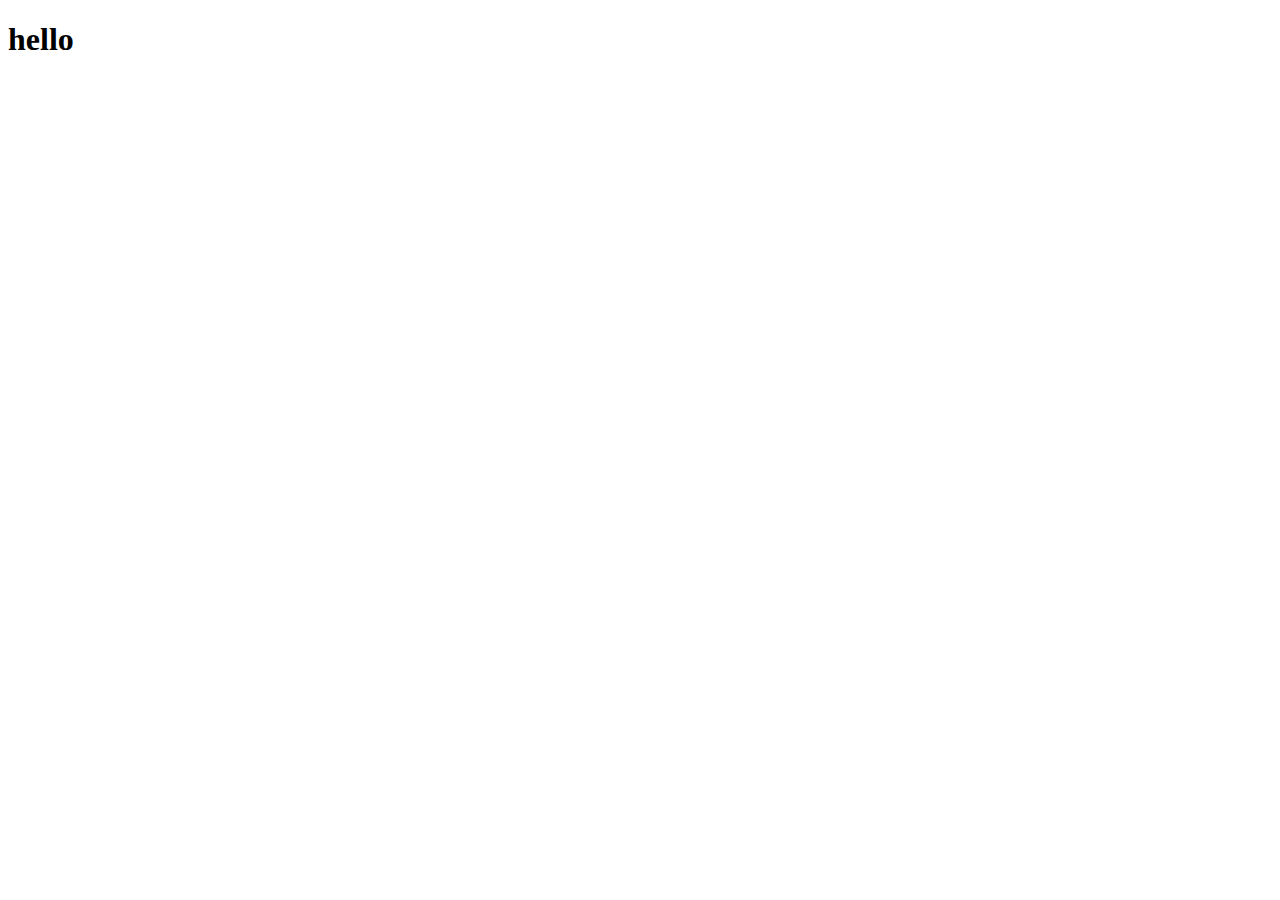
==== perfume-project/index.html @ 9ef24881 "rename project SCSS to perfume project" ====
<!DOCTYPE html>
<html lang="en">

<head>
    <meta charset="UTF-8">
    <meta http-equiv="X-UA-Compatible" content="IE=edge">
    <meta name="viewport" content="width=device-width, initial-scale=1.0">
    <title>香水電商</title>
    <link rel="stylesheet" href="scss/all.css">
</head>

<body>
    <div class="header">
        <h1>hello</h1>
    </div>
</body>

</html>
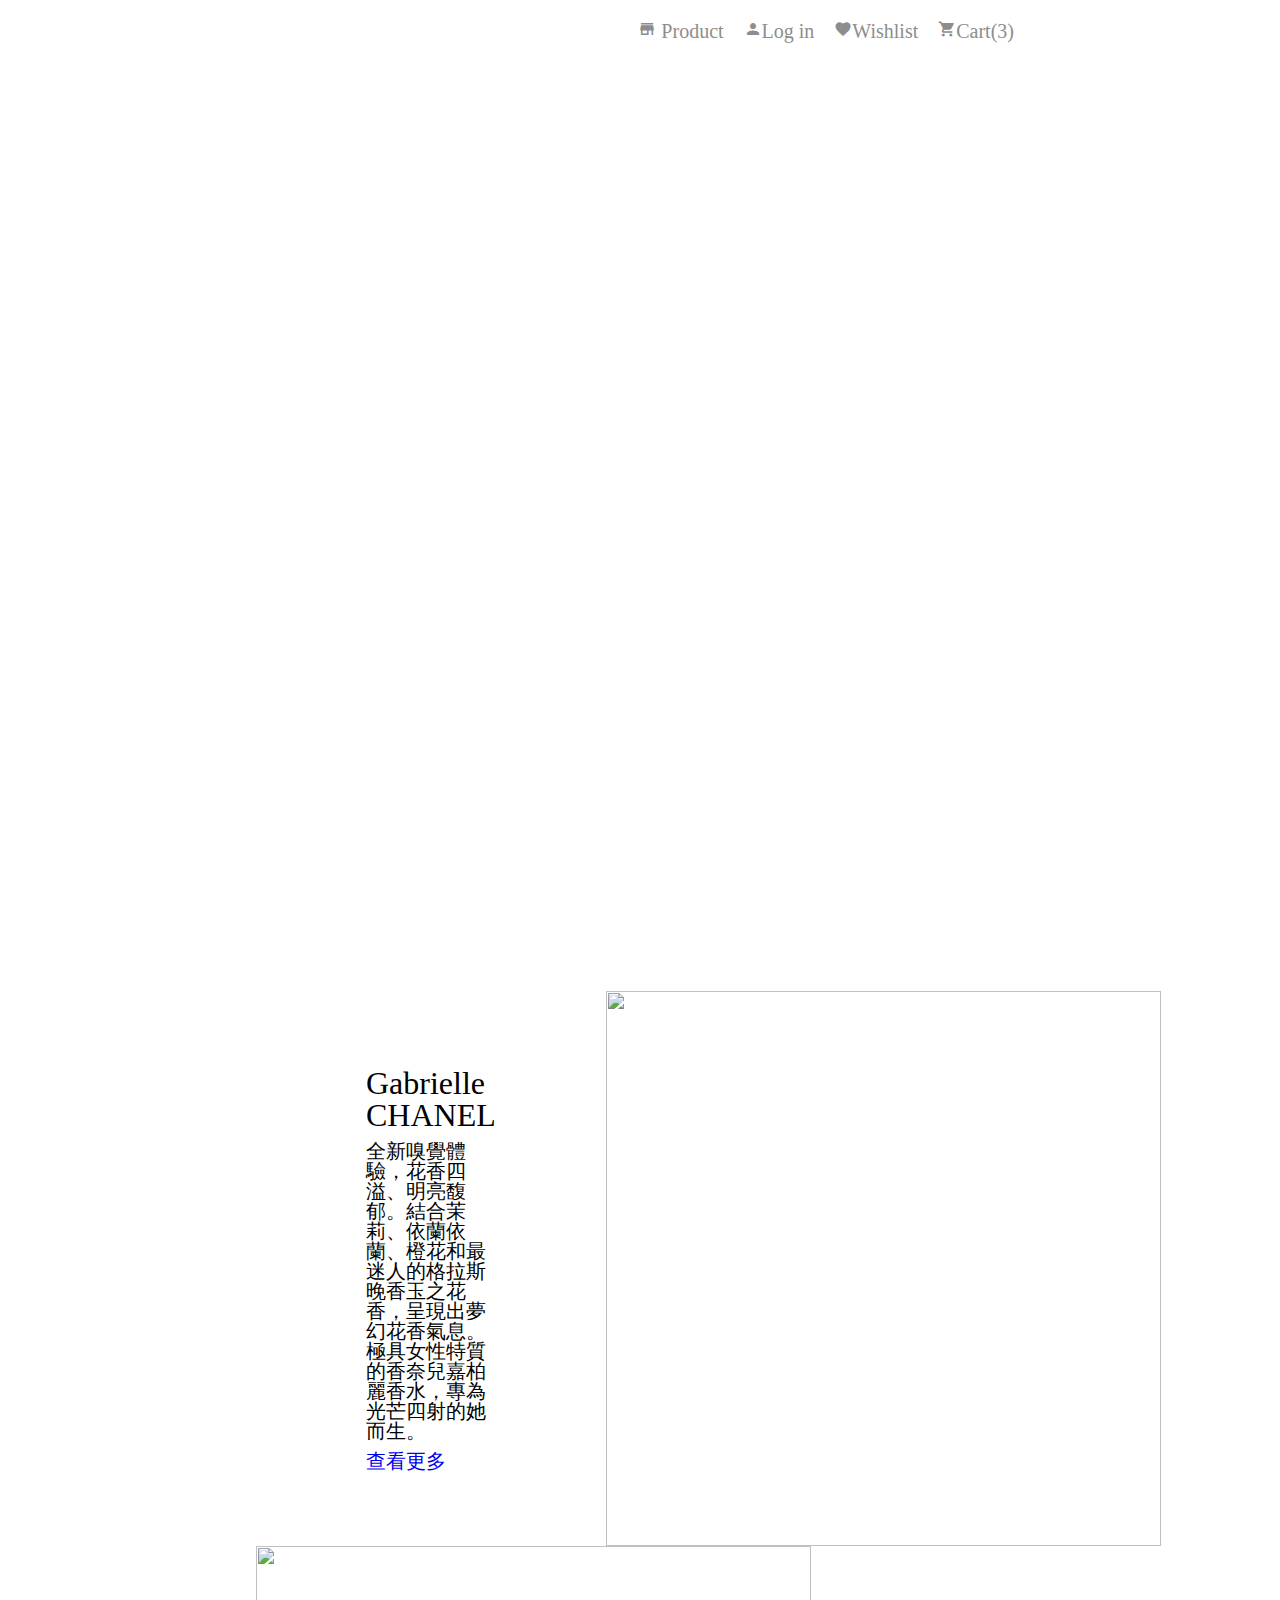
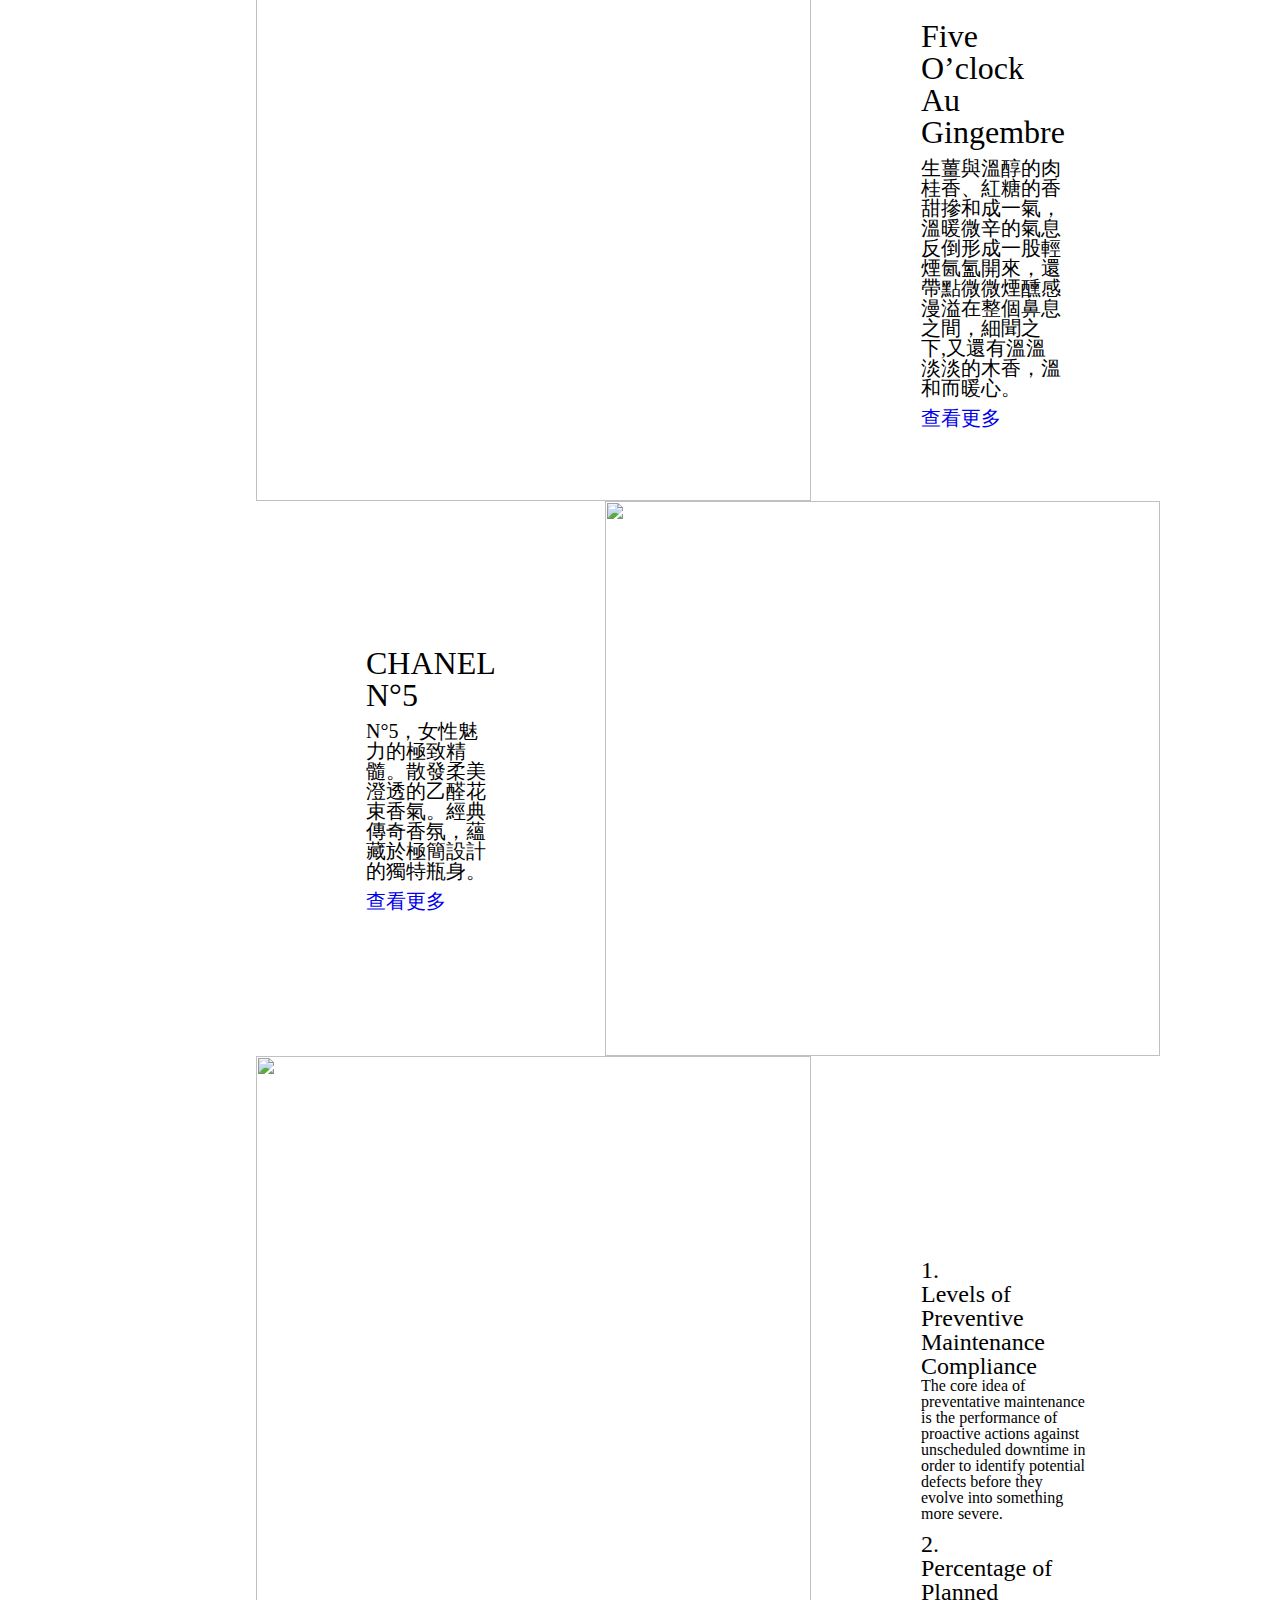
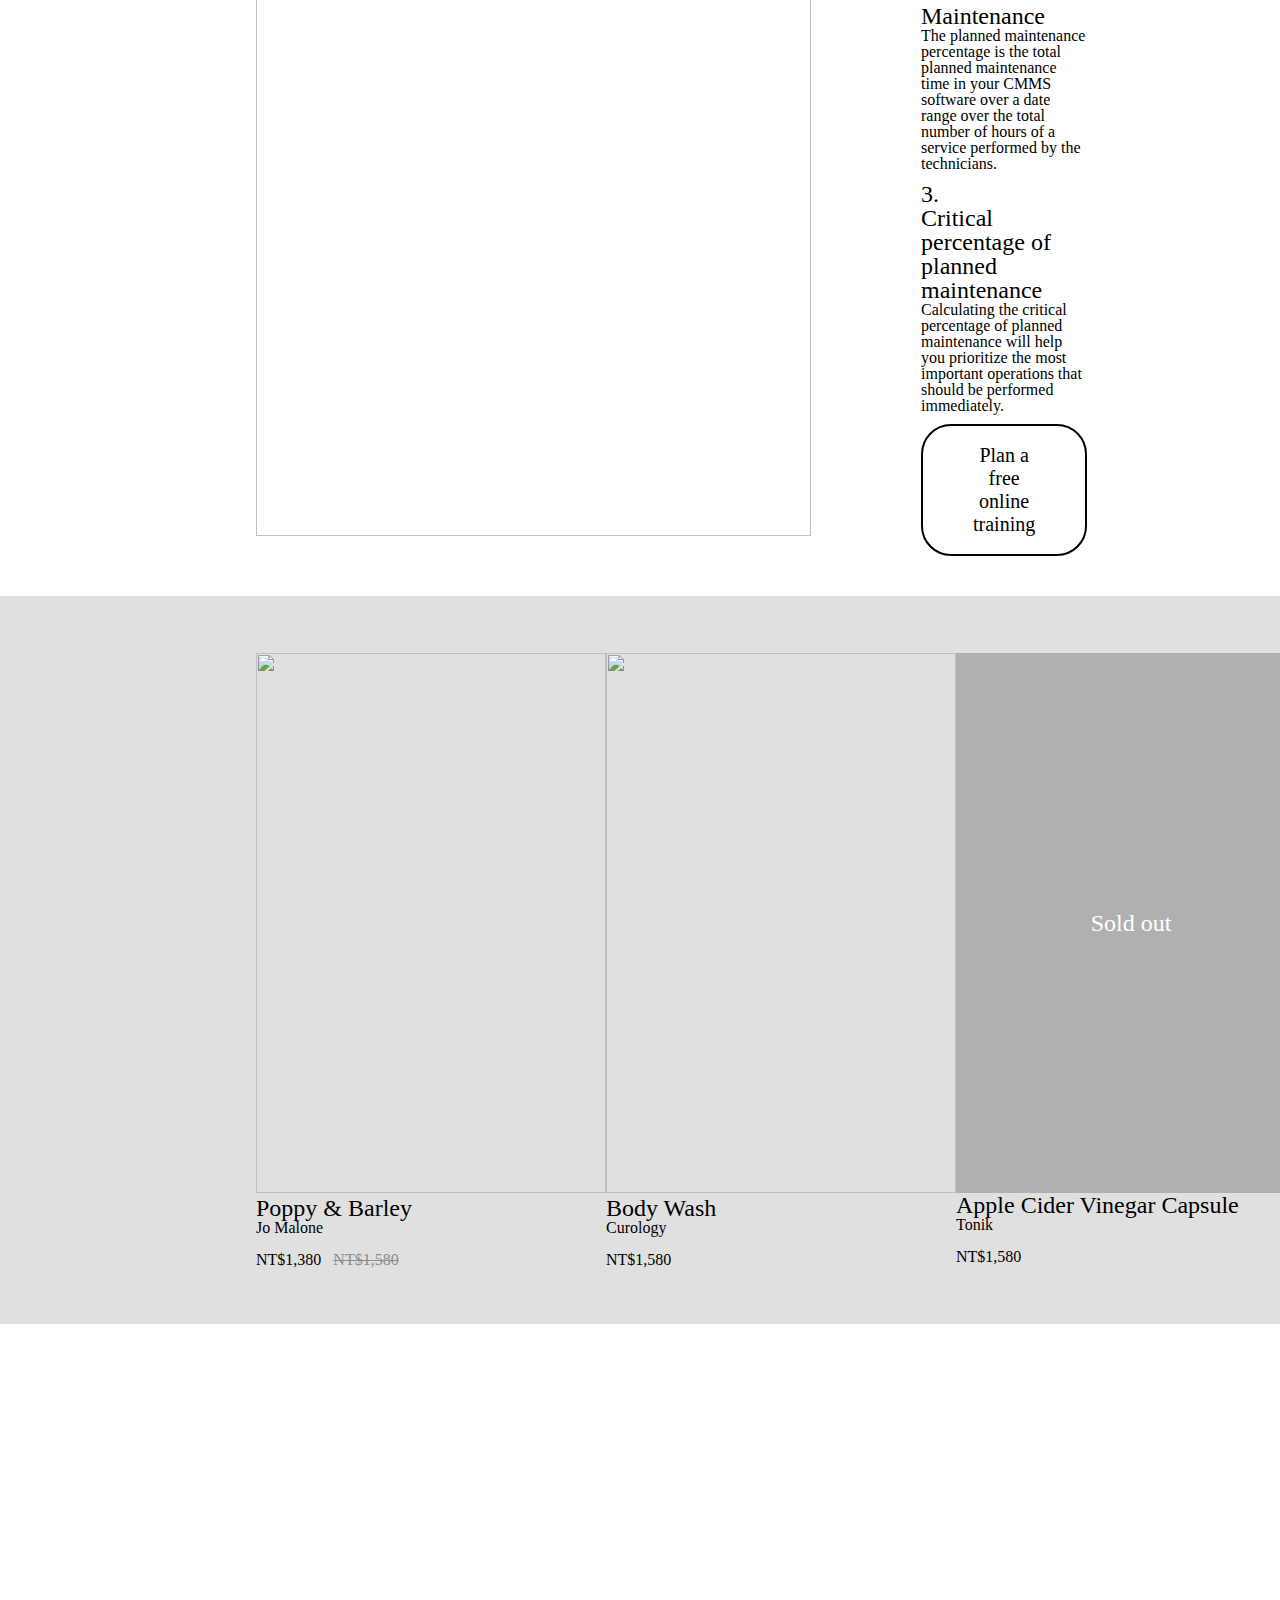
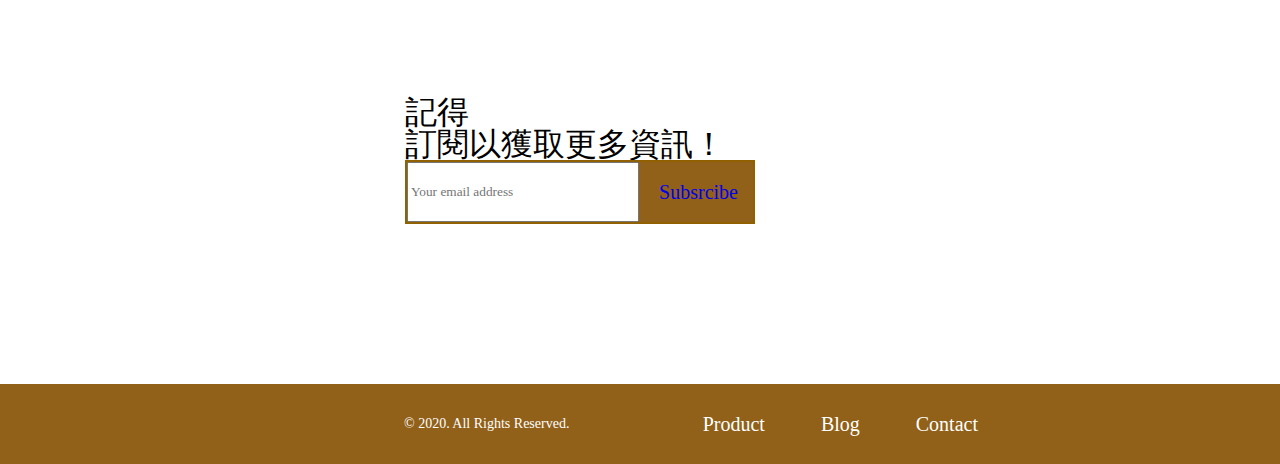
==== commit 4a41ea15: "Created: promote" ====
--- a/perfume-project/index.html
+++ b/perfume-project/index.html
@@ -6,12 +6,70 @@
     <meta http-equiv="X-UA-Compatible" content="IE=edge">
     <meta name="viewport" content="width=device-width, initial-scale=1.0">
     <title>香水電商</title>
-    <link rel="stylesheet" href="scss/all.css">
+    <link href="https://fonts.googleapis.com/icon?family=Material+Icons" rel="stylesheet">
+    <script src="https://ajax.googleapis.com/ajax/libs/jquery/3.5.1/jquery.min.js"></script>
+    <script>
+        $(document).ready(function () {
+            $("#content").load("pages/home.html");
+            $("#product").click(function () {
+                $("#content").load("pages/product.html");
+            });
+            $("#login").click(function () {
+                $("#content").load("pages/login.html");
+            });
+            // $("#wishlist").click(function () {
+            //     $("#content").load("pages/wishlist.html");
+            // });
+            // $("#cart").click(function () {
+            //     $("#content").load("pages/cart.html");
+            // });
+        });
+    </script>
+    <link rel="stylesheet" href="css/all.css">
 </head>
 
 <body>
-    <div class="header">
-        <h1>hello</h1>
+    <div class="header container">
+        <img src="https://github.com/hexschool/webLayoutTraining1st/blob/master/perfume-week6/d%E2%80%99Perfume@2x.png?raw=true"
+            alt="">
+        <ul class='menu'>
+            <li><a href="#" id="product"><span class="material-icons">
+                        store
+                    </span> Product</a></li>
+            <li><a href="#" id='login'><span class="material-icons">
+                        person
+                    </span>Log in</a></li>
+            <li><a href="#"><span class="material-icons">
+                        favorite
+                    </span>Wishlist</a></li>
+            <li><a href="#"><span class="material-icons">
+                        shopping_cart
+                    </span>Cart(3)</a></li>
+        </ul>
+    </div>
+
+    <div id="content"></div>
+
+    <div class="subscribe container">
+        <ul>
+            <li>
+                <h2>記得</h2>
+            </li>
+            <li>
+                <h2>訂閱以獲取更多資訊！</h2>
+            </li>
+            <li><a href="#"> <input type="text" placeholder="Your email address">Subsrcibe</a>
+            </li>
+        </ul>
+    </div>
+    <div class="footer container">
+        <h6><img src="https://github.com/hexschool/webLayoutTraining1st/blob/master/perfume-week6/d%E2%80%99Perfumewhite@2x.png?raw=true"
+                alt=""> © 2020. All Rights Reserved.</h6>
+        <ul>
+            <li><a href="#">Product</a></li>
+            <li><a href="#">Blog</a></li>
+            <li><a href="#">Contact</a></li>
+        </ul>
     </div>
 </body>
 
--- a/perfume-project/css/all.css
+++ b/perfume-project/css/all.css
@@ -0,0 +1,514 @@
+html,
+body,
+div,
+span,
+applet,
+object,
+iframe,
+h1,
+h2,
+h3,
+h4,
+h5,
+h6,
+p,
+blockquote,
+pre,
+a,
+abbr,
+acronym,
+address,
+big,
+cite,
+code,
+del,
+dfn,
+em,
+img,
+ins,
+kbd,
+q,
+s,
+samp,
+small,
+strike,
+strong,
+sub,
+sup,
+tt,
+var,
+b,
+u,
+i,
+center,
+dl,
+dt,
+dd,
+ol,
+ul,
+li,
+fieldset,
+form,
+label,
+legend,
+table,
+caption,
+tbody,
+tfoot,
+thead,
+tr,
+th,
+td,
+article,
+aside,
+canvas,
+details,
+embed,
+figure,
+figcaption,
+footer,
+header,
+hgroup,
+menu,
+nav,
+output,
+ruby,
+section,
+summary,
+time,
+mark,
+audio,
+video {
+  margin: 0;
+  padding: 0;
+  border: 0;
+  font-size: 100%;
+  font: inherit;
+  vertical-align: baseline;
+}
+
+/* HTML5 display-role reset for older browsers */
+article,
+aside,
+details,
+figcaption,
+figure,
+footer,
+header,
+hgroup,
+menu,
+nav,
+section {
+  display: block;
+}
+
+body {
+  line-height: 1;
+}
+
+ol,
+ul {
+  list-style: none;
+}
+
+blockquote,
+q {
+  quotes: none;
+}
+
+blockquote:before,
+blockquote:after,
+q:before,
+q:after {
+  content: "";
+  content: none;
+}
+
+table {
+  border-collapse: collapse;
+  border-spacing: 0;
+}
+
+a {
+  text-decoration: none;
+}
+
+html * {
+  font-family: "SF Pro Text";
+  text-decoration: none;
+}
+
+*,
+*::after,
+*::before {
+  -webkit-box-sizing: border-box;
+          box-sizing: border-box;
+}
+
+h1 {
+  text-align: left;
+  font-size: 40px;
+}
+
+h2 {
+  text-align: left;
+  font-size: 32px;
+}
+
+h3 {
+  text-align: left;
+  font-size: 24px;
+}
+
+h4,
+a {
+  text-align: left;
+  font-size: 20px;
+}
+
+h5 {
+  text-align: left;
+  font-size: 16px;
+}
+
+h6 {
+  text-align: left;
+  font-size: 14px;
+}
+
+p:lang(en) {
+  font-size: 16px;
+}
+
+p:lang(ch) {
+  font-size: 20px;
+  font-family: "PingFang";
+}
+
+.container {
+  width: 1920px;
+}
+
+.header {
+  width: 100%;
+  padding: 10px 20%;
+  display: -webkit-box;
+  display: -ms-flexbox;
+  display: flex;
+  -webkit-box-pack: justify;
+      -ms-flex-pack: justify;
+          justify-content: space-between;
+  -webkit-box-align: center;
+      -ms-flex-align: center;
+          align-items: center;
+}
+.header .menu {
+  display: -webkit-box;
+  display: -ms-flexbox;
+  display: flex;
+  -webkit-box-pack: justify;
+      -ms-flex-pack: justify;
+          justify-content: space-between;
+  -webkit-box-align: center;
+      -ms-flex-align: center;
+          align-items: center;
+}
+.header .menu a {
+  display: block;
+  color: #8d8d8d;
+  text-align: center;
+  padding: 10px;
+}
+.header .menu a span {
+  font-size: 18px;
+}
+
+.subscribe {
+  background: url("https://raw.githubusercontent.com/hexschool/webLayoutTraining1st/master/perfume-week6/index10.jpg");
+  width: 100%;
+  height: 600px;
+  background-size: cover;
+  background-position: center;
+  background-repeat: no-repeat;
+  margin-top: 60px;
+}
+.subscribe ul {
+  display: -webkit-box;
+  display: -ms-flexbox;
+  display: flex;
+  -webkit-box-orient: vertical;
+  -webkit-box-direction: normal;
+      -ms-flex-direction: column;
+          flex-direction: column;
+  -webkit-box-align: start;
+      -ms-flex-align: start;
+          align-items: flex-start;
+  padding-left: 405px;
+  padding-top: 312px;
+}
+.subscribe ul a {
+  width: 350px;
+  display: -webkit-box;
+  display: -ms-flexbox;
+  display: flex;
+  -webkit-box-pack: justify;
+      -ms-flex-pack: justify;
+          justify-content: space-between;
+  -webkit-box-align: center;
+      -ms-flex-align: center;
+          align-items: center;
+  background: #916019;
+  border: 2px solid #916000;
+  padding-right: 15px;
+}
+.subscribe ul a input {
+  width: 70%;
+  height: 60px;
+}
+
+.footer {
+  width: 100%;
+  height: 80px;
+  background: #916019;
+  margin: 0 auto;
+  padding: 28px 20%;
+  display: -webkit-box;
+  display: -ms-flexbox;
+  display: flex;
+  -webkit-box-pack: justify;
+      -ms-flex-pack: justify;
+          justify-content: space-between;
+  color: white;
+}
+.footer h6 {
+  display: -webkit-box;
+  display: -ms-flexbox;
+  display: flex;
+  -webkit-box-pack: center;
+      -ms-flex-pack: center;
+          justify-content: center;
+  -webkit-box-align: center;
+      -ms-flex-align: center;
+          align-items: center;
+}
+.footer h6 img {
+  width: 128px;
+  height: auto;
+  margin-right: 20px;
+}
+.footer ul {
+  display: -webkit-box;
+  display: -ms-flexbox;
+  display: flex;
+  -webkit-box-pack: center;
+      -ms-flex-pack: center;
+          justify-content: center;
+  -webkit-box-align: center;
+      -ms-flex-align: center;
+          align-items: center;
+}
+.footer ul li {
+  margin-right: 36px;
+}
+.footer ul li a {
+  padding: 10px;
+  color: white;
+}
+
+.hero {
+  background: url("https://github.com/hexschool/webLayoutTraining1st/blob/master/perfume-week6/index1.jpg?raw=true");
+  width: 100%;
+  height: 870px;
+  background-repeat: no-repeat;
+  background-size: cover;
+  display: -webkit-box;
+  display: -ms-flexbox;
+  display: flex;
+  -webkit-box-align: center;
+      -ms-flex-align: center;
+          align-items: center;
+  -webkit-box-pack: end;
+      -ms-flex-pack: end;
+          justify-content: flex-end;
+  margin-bottom: 60px;
+}
+.hero .hero-details {
+  width: 20%;
+  margin-right: 20%;
+  color: white;
+}
+.hero .hero-details button {
+  background: transparent;
+  color: white;
+  border: 2px solid #ffffff;
+  border-radius: 30px;
+  width: 70%;
+  height: 20%;
+  margin-top: 16px;
+  padding: 10px;
+}
+
+.content {
+  margin: 0 auto;
+  width: 60%;
+  height: auto;
+  display: -webkit-box;
+  display: -ms-flexbox;
+  display: flex;
+  -webkit-box-align: center;
+      -ms-flex-align: center;
+          align-items: center;
+  -webkit-box-pack: justify;
+      -ms-flex-pack: justify;
+          justify-content: space-between;
+}
+.content img {
+  width: 555px;
+  height: 555px;
+}
+.content ul {
+  display: -webkit-box;
+  display: -ms-flexbox;
+  display: flex;
+  -webkit-box-pack: center;
+      -ms-flex-pack: center;
+          justify-content: center;
+  -webkit-box-align: start;
+      -ms-flex-align: start;
+          align-items: flex-start;
+  -webkit-box-orient: vertical;
+  -webkit-box-direction: normal;
+      -ms-flex-direction: column;
+          flex-direction: column;
+  width: 555px;
+  height: 555px;
+  padding: 110px;
+}
+.content ul li h2 {
+  padding-bottom: 10px;
+}
+.content ul li p {
+  padding-bottom: 10px;
+}
+
+.content-long {
+  margin: 0 auto;
+  width: 60%;
+  height: auto;
+  display: -webkit-box;
+  display: -ms-flexbox;
+  display: flex;
+  -webkit-box-align: center;
+      -ms-flex-align: center;
+          align-items: center;
+  -webkit-box-pack: justify;
+      -ms-flex-pack: justify;
+          justify-content: space-between;
+  margin-bottom: 60px;
+}
+.content-long img {
+  width: 555px;
+  height: 555px;
+}
+.content-long ul {
+  display: -webkit-box;
+  display: -ms-flexbox;
+  display: flex;
+  -webkit-box-pack: center;
+      -ms-flex-pack: center;
+          justify-content: center;
+  -webkit-box-align: start;
+      -ms-flex-align: start;
+          align-items: flex-start;
+  -webkit-box-orient: vertical;
+  -webkit-box-direction: normal;
+      -ms-flex-direction: column;
+          flex-direction: column;
+  width: 555px;
+  height: 555px;
+  padding: 110px;
+}
+.content-long ul li h2 {
+  padding-bottom: 10px;
+}
+.content-long ul li p {
+  padding-bottom: 10px;
+}
+.content-long ul {
+  -webkit-box-pack: justify;
+      -ms-flex-pack: justify;
+          justify-content: space-between;
+  height: 896px;
+}
+.content-long img {
+  height: 1080px;
+}
+.content-long span {
+  display: block;
+}
+.content-long button {
+  font-size: 20px;
+  border: 2px solid #000000;
+  background: transparent;
+  border-radius: 30px;
+  width: 100%;
+  padding: 18px 50px;
+}
+
+.promote {
+  display: -webkit-box;
+  display: -ms-flexbox;
+  display: flex;
+  -webkit-box-pack: center;
+      -ms-flex-pack: center;
+          justify-content: center;
+  -webkit-box-align: center;
+      -ms-flex-align: center;
+          align-items: center;
+  background: #e0e0e0;
+  height: 728px;
+}
+.promote img {
+  width: 350px;
+  height: 540px;
+}
+.promote ul {
+  width: 60%;
+  display: -webkit-box;
+  display: -ms-flexbox;
+  display: flex;
+  -webkit-box-pack: justify;
+      -ms-flex-pack: justify;
+          justify-content: space-between;
+}
+.promote ul .discount {
+  margin-top: 16px;
+}
+.promote ul .discount span {
+  text-decoration: line-through;
+  color: #8d8d8d;
+  margin-left: 8px;
+}
+.promote ul .sold {
+  width: 350px;
+  height: 540px;
+  background: url("https://raw.githubusercontent.com/hexschool/webLayoutTraining1st/master/perfume-week6/index8.jpg");
+  background-repeat: no-repeat;
+  background-size: cover;
+  background-position: center;
+}
+.promote ul .sold h3 {
+  display: -webkit-box;
+  display: -ms-flexbox;
+  display: flex;
+  -webkit-box-pack: center;
+      -ms-flex-pack: center;
+          justify-content: center;
+  -webkit-box-align: center;
+      -ms-flex-align: center;
+          align-items: center;
+  color: white;
+  width: 100%;
+  height: 100%;
+  background: rgba(128, 128, 128, 0.5);
+}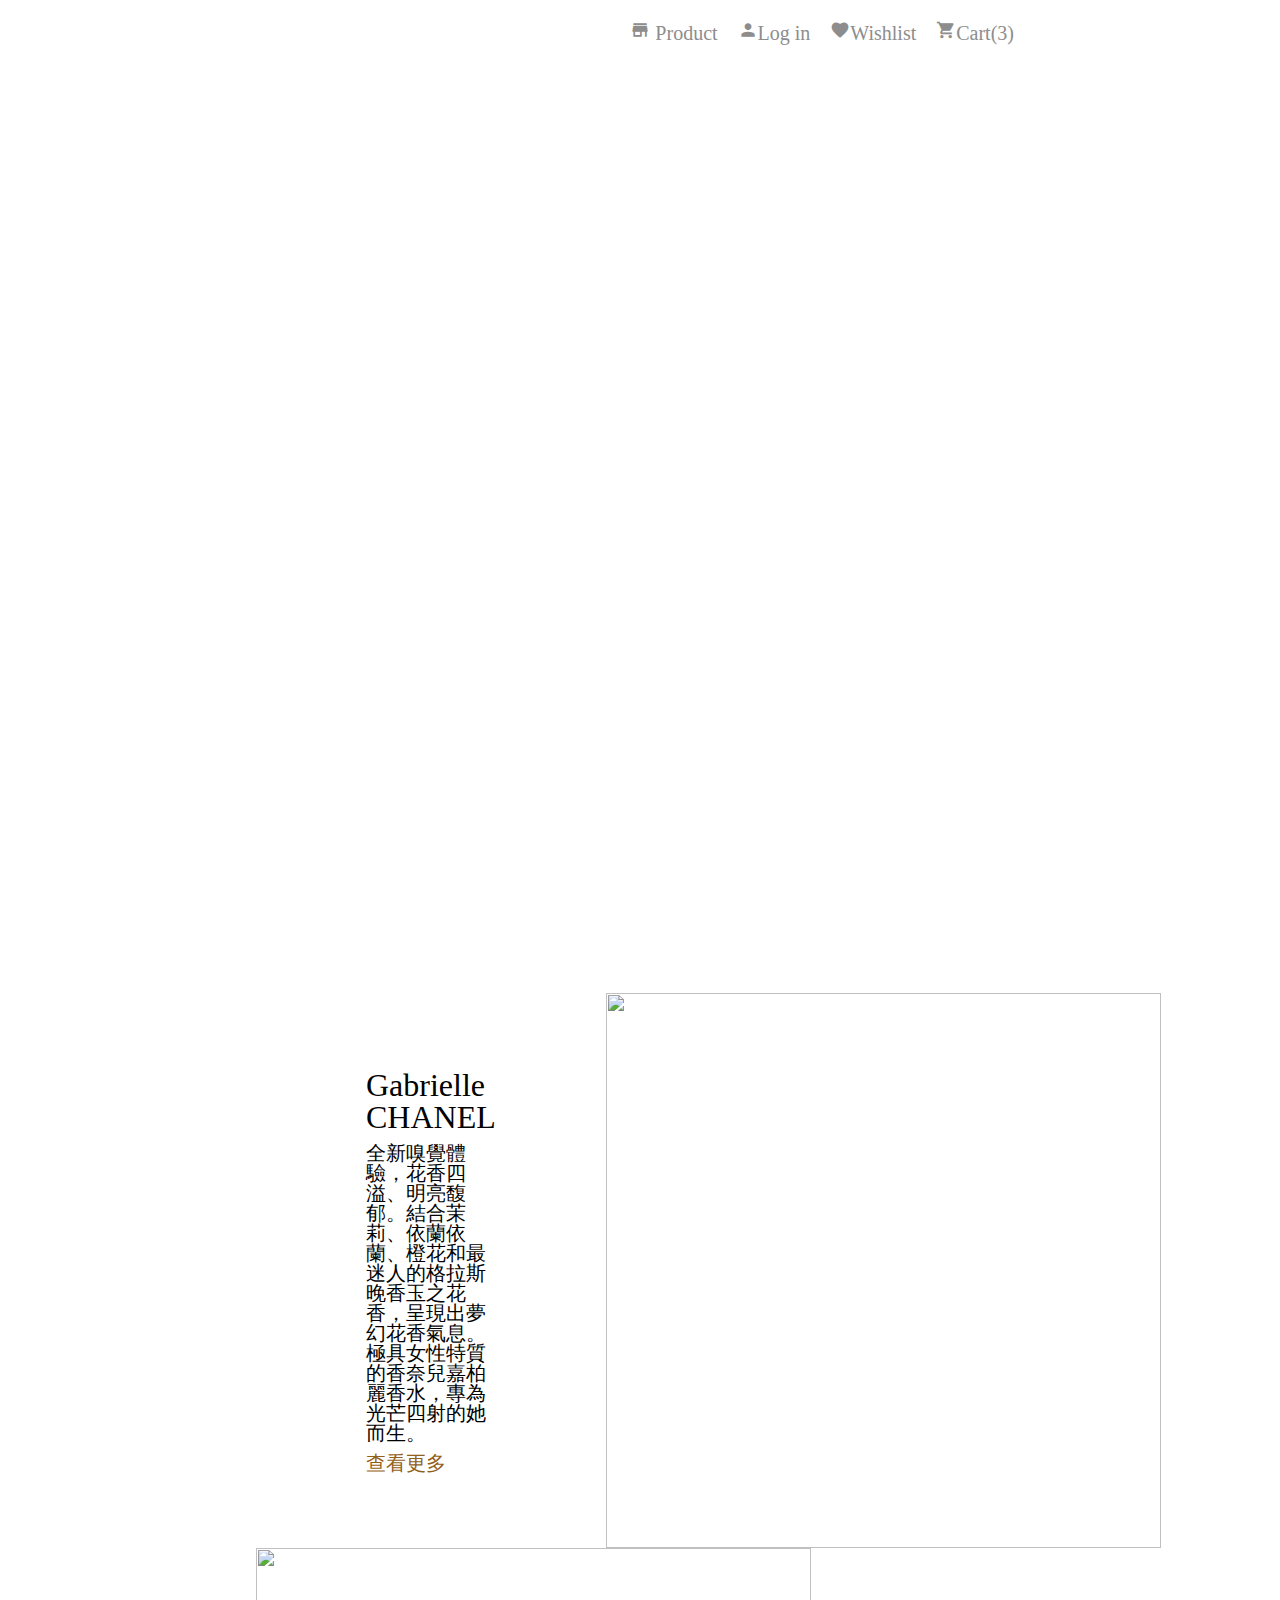
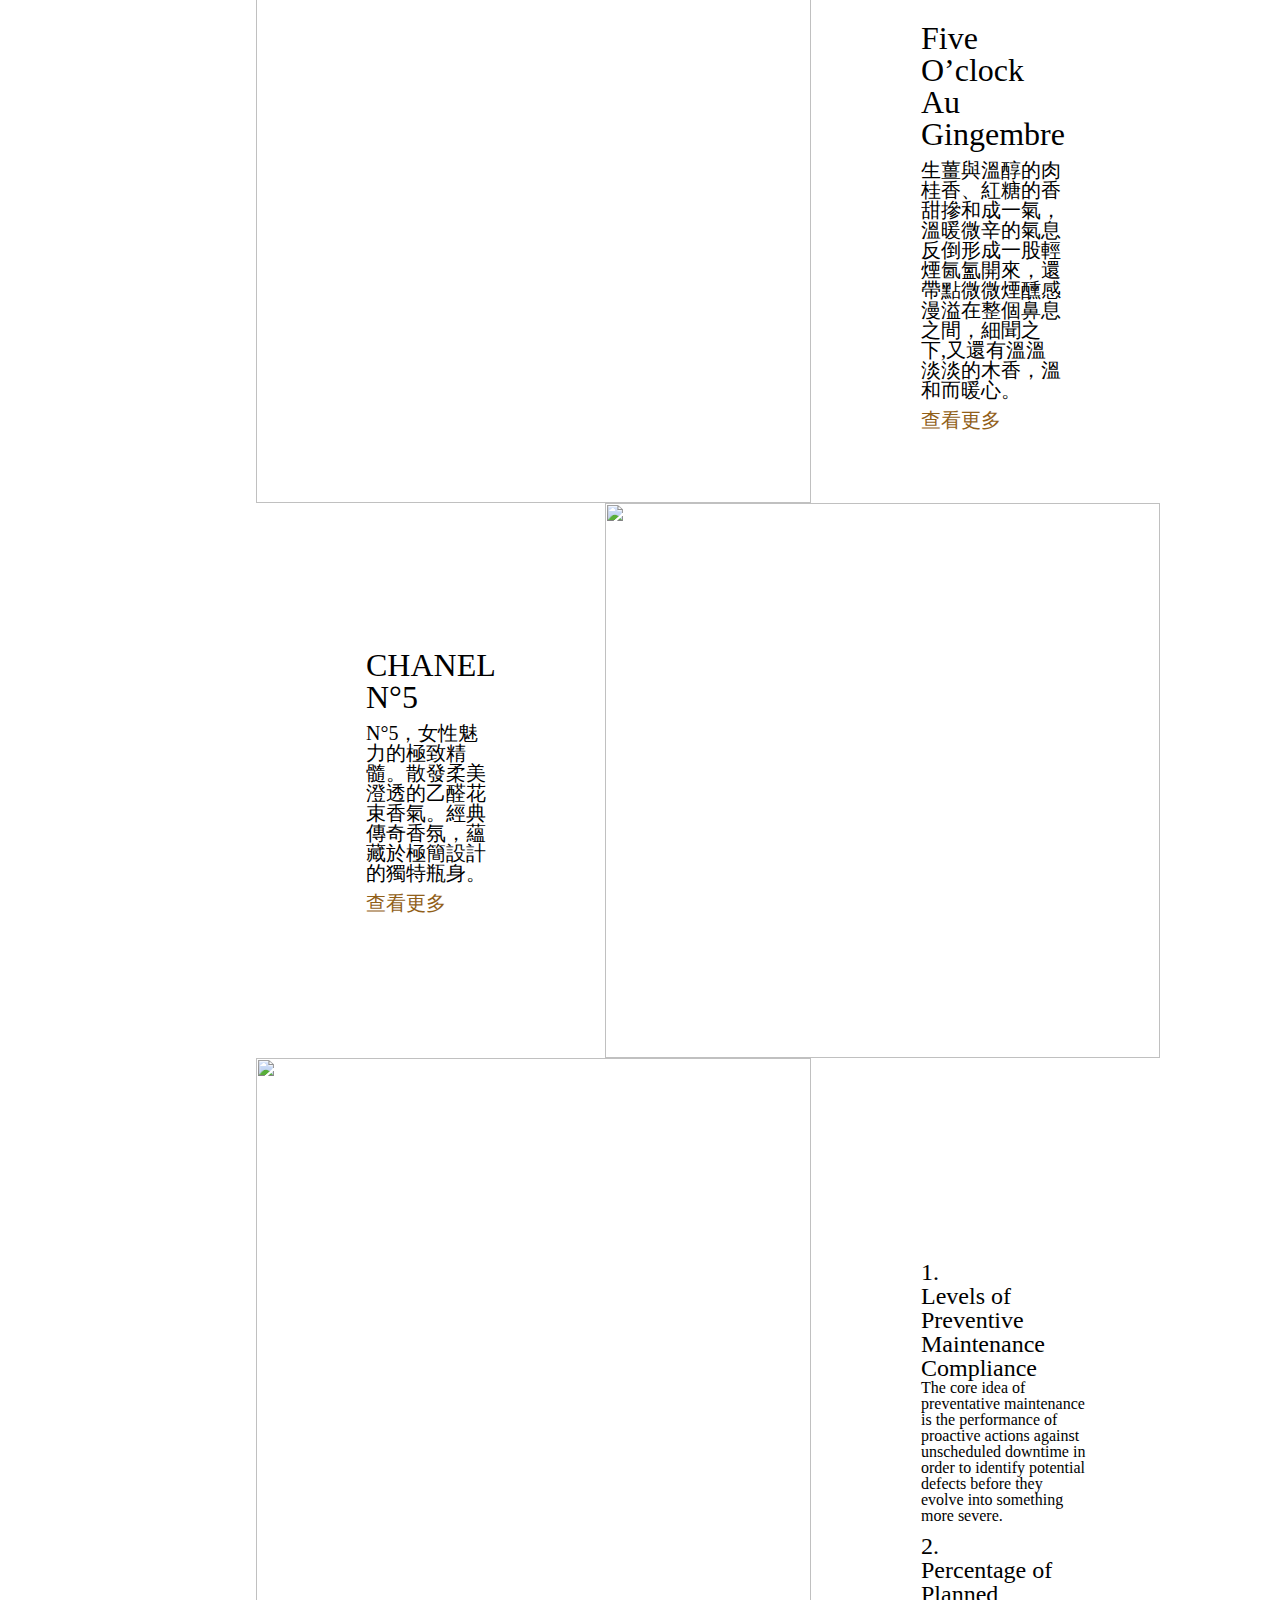
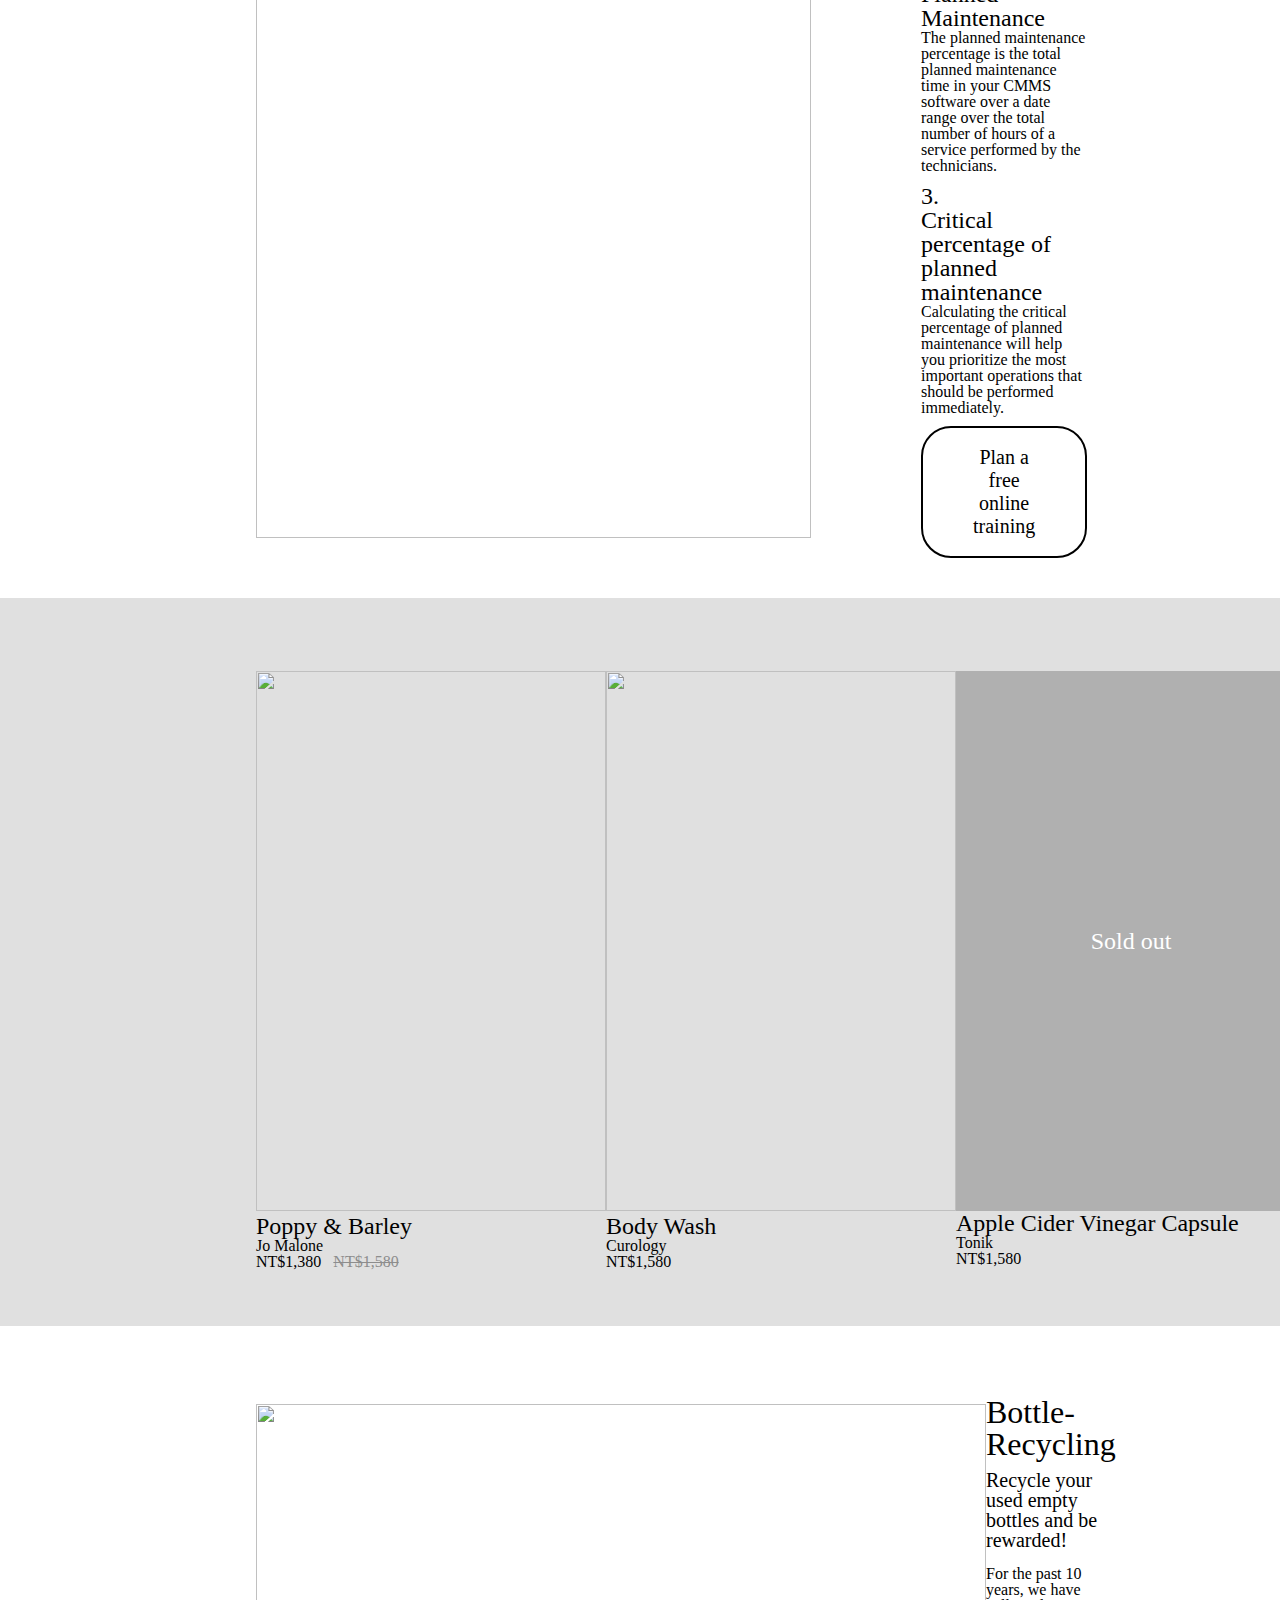
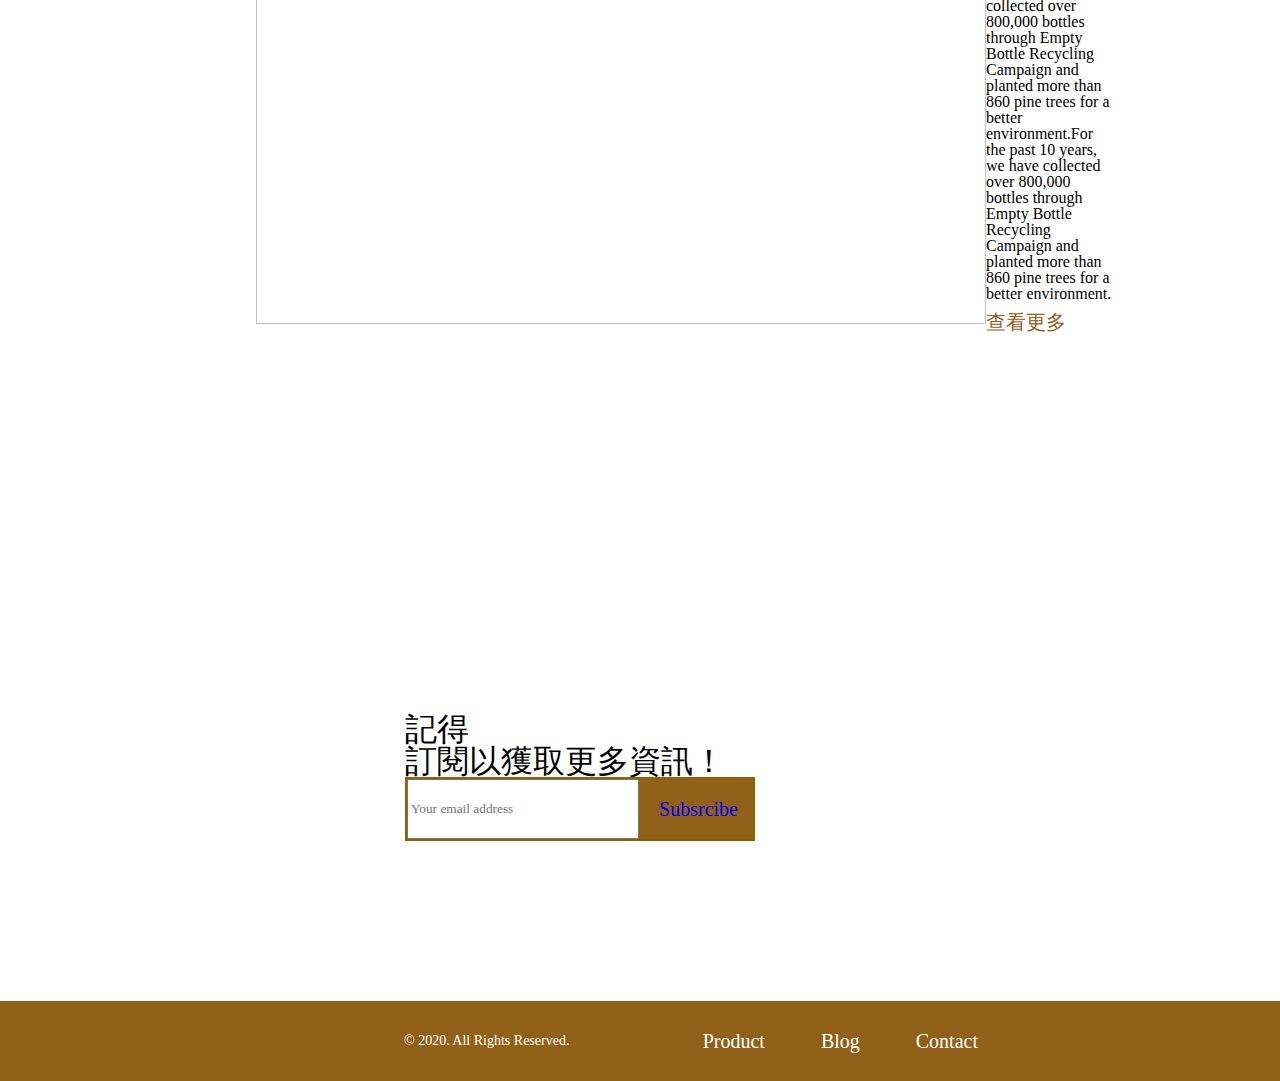
==== commit ccbc60f4: "Added: login and product pages" ====
--- a/perfume-project/index.html
+++ b/perfume-project/index.html
@@ -7,14 +7,20 @@
     <meta name="viewport" content="width=device-width, initial-scale=1.0">
     <title>香水電商</title>
     <link href="https://fonts.googleapis.com/icon?family=Material+Icons" rel="stylesheet">
+    <link rel="stylesheet" href="css/all.css">
     <script src="https://ajax.googleapis.com/ajax/libs/jquery/3.5.1/jquery.min.js"></script>
     <script>
         $(document).ready(function () {
             $("#content").load("pages/home.html");
+            $("#home").click(function () {
+                $("#content").load("pages/home.html");
+            });
             $("#product").click(function () {
+                $("#topBar").load("pages/topBar.html")
                 $("#content").load("pages/product.html");
             });
             $("#login").click(function () {
+                $("#topBar").load("pages/topBar.html")
                 $("#content").load("pages/login.html");
             });
             // $("#wishlist").click(function () {
@@ -25,29 +31,29 @@
             // });
         });
     </script>
-    <link rel="stylesheet" href="css/all.css">
 </head>
 
 <body>
     <div class="header container">
-        <img src="https://github.com/hexschool/webLayoutTraining1st/blob/master/perfume-week6/d%E2%80%99Perfume@2x.png?raw=true"
-            alt="">
+        <a href="#home" id='home'>
+            <img src="https://github.com/hexschool/webLayoutTraining1st/blob/master/perfume-week6/d%E2%80%99Perfume@2x.png?raw=true"
+                alt=""></a>
         <ul class='menu'>
-            <li><a href="#" id="product"><span class="material-icons">
+            <li><a href="#product" id="product"><span class="material-icons">
                         store
                     </span> Product</a></li>
-            <li><a href="#" id='login'><span class="material-icons">
+            <li><a href="#login" id='login'><span class="material-icons">
                         person
                     </span>Log in</a></li>
-            <li><a href="#"><span class="material-icons">
+            <li><a href="#favorite"><span class="material-icons">
                         favorite
                     </span>Wishlist</a></li>
-            <li><a href="#"><span class="material-icons">
+            <li><a href="#wishlist"><span class="material-icons">
                         shopping_cart
                     </span>Cart(3)</a></li>
         </ul>
     </div>
-
+    <div id="topBar"></div>
     <div id="content"></div>
 
     <div class="subscribe container">
--- a/perfume-project/css/all.css
+++ b/perfume-project/css/all.css
@@ -220,7 +220,7 @@
   padding: 10px;
 }
 .header .menu a span {
-  font-size: 18px;
+  font-size: 20px;
 }
 
 .subscribe {
@@ -390,6 +390,10 @@
 .content ul li p {
   padding-bottom: 10px;
 }
+.content ul li a {
+  color: #916019;
+  margin-top: 16px;
+}
 
 .content-long {
   margin: 0 auto;
@@ -434,6 +438,10 @@
 .content-long ul li p {
   padding-bottom: 10px;
 }
+.content-long ul li a {
+  color: #916019;
+  margin-top: 16px;
+}
 .content-long ul {
   -webkit-box-pack: justify;
       -ms-flex-pack: justify;
@@ -467,6 +475,7 @@
           align-items: center;
   background: #e0e0e0;
   height: 728px;
+  margin-bottom: 60px;
 }
 .promote img {
   width: 350px;
@@ -480,11 +489,9 @@
   -webkit-box-pack: justify;
       -ms-flex-pack: justify;
           justify-content: space-between;
-}
-.promote ul .discount {
   margin-top: 16px;
 }
-.promote ul .discount span {
+.promote ul span {
   text-decoration: line-through;
   color: #8d8d8d;
   margin-left: 8px;
@@ -511,4 +518,195 @@
   width: 100%;
   height: 100%;
   background: rgba(128, 128, 128, 0.5);
+}
+
+.content-en {
+  margin: 0 auto;
+  width: 60%;
+  height: auto;
+  display: -webkit-box;
+  display: -ms-flexbox;
+  display: flex;
+  -webkit-box-align: center;
+      -ms-flex-align: center;
+          align-items: center;
+  -webkit-box-pack: justify;
+      -ms-flex-pack: justify;
+          justify-content: space-between;
+}
+.content-en img {
+  width: 555px;
+  height: 555px;
+}
+.content-en ul {
+  display: -webkit-box;
+  display: -ms-flexbox;
+  display: flex;
+  -webkit-box-pack: center;
+      -ms-flex-pack: center;
+          justify-content: center;
+  -webkit-box-align: start;
+      -ms-flex-align: start;
+          align-items: flex-start;
+  -webkit-box-orient: vertical;
+  -webkit-box-direction: normal;
+      -ms-flex-direction: column;
+          flex-direction: column;
+  width: 555px;
+  height: 555px;
+  padding: 110px;
+}
+.content-en ul li h2 {
+  padding-bottom: 10px;
+}
+.content-en ul li p {
+  padding-bottom: 10px;
+}
+.content-en ul li a {
+  color: #916019;
+  margin-top: 16px;
+}
+.content-en img {
+  width: 730px;
+  height: 520px;
+}
+.content-en ul {
+  width: 350px;
+  padding: 10% 0;
+}
+.content-en ul h4 {
+  margin-bottom: 16px;
+}
+
+.top-bar {
+  display: -webkit-box;
+  display: -ms-flexbox;
+  display: flex;
+  -webkit-box-pack: start;
+      -ms-flex-pack: start;
+          justify-content: flex-start;
+  -webkit-box-align: center;
+      -ms-flex-align: center;
+          align-items: center;
+  background: #916019;
+  padding-left: 20%;
+  height: 52px;
+  margin-bottom: 80px;
+}
+.top-bar li a {
+  margin-right: 28px;
+  color: white;
+}
+
+.login {
+  margin: 0 auto;
+  width: 60%;
+  height: auto;
+  display: -webkit-box;
+  display: -ms-flexbox;
+  display: flex;
+  -webkit-box-align: center;
+      -ms-flex-align: center;
+          align-items: center;
+  -webkit-box-pack: justify;
+      -ms-flex-pack: justify;
+          justify-content: space-between;
+}
+.login img {
+  width: 730px;
+  height: auto;
+}
+.login .input-area {
+  display: -webkit-box;
+  display: -ms-flexbox;
+  display: flex;
+  -webkit-box-orient: vertical;
+  -webkit-box-direction: normal;
+      -ms-flex-direction: column;
+          flex-direction: column;
+  -webkit-box-pack: justify;
+      -ms-flex-pack: justify;
+          justify-content: space-between;
+  -webkit-box-align: start;
+      -ms-flex-align: start;
+          align-items: flex-start;
+  width: 100%;
+  height: 250px;
+  margin-left: 30px;
+}
+.login .input-area input {
+  width: 350px;
+  height: 38px;
+}
+.login .input-area .fg-pwd {
+  width: 350px;
+  display: -webkit-box;
+  display: -ms-flexbox;
+  display: flex;
+  -webkit-box-pack: justify;
+      -ms-flex-pack: justify;
+          justify-content: space-between;
+}
+.login .input-area .fg-pwd a {
+  color: #916019;
+}
+.login .input-area .fg-pwd .btn {
+  color: #916019;
+  background: white;
+  border: 1px solid #916000;
+}
+.login .input-area .fg-pwd button {
+  color: white;
+  background: #916019;
+  border: 1px solid #916000;
+}
+
+.product-list {
+  margin: 0 auto;
+  width: 60%;
+  height: auto;
+  display: -webkit-box;
+  display: -ms-flexbox;
+  display: flex;
+  -webkit-box-align: center;
+      -ms-flex-align: center;
+          align-items: center;
+  -webkit-box-pack: justify;
+      -ms-flex-pack: justify;
+          justify-content: space-between;
+}
+.product-list img {
+  width: 255px;
+  height: 255px;
+}
+.product-list li {
+  margin-top: 0px;
+}
+.product-list li span {
+  text-decoration: line-through;
+  color: #8d8d8d;
+  margin-left: 0px;
+}
+.product-list li h3 {
+  padding-bottom: 10px;
+}
+.product-list li .icon span {
+  text-decoration: none;
+  color: #916019;
+}
+
+.steps {
+  margin-top: 80px;
+  display: -webkit-box;
+  display: -ms-flexbox;
+  display: flex;
+  -webkit-box-pack: center;
+      -ms-flex-pack: center;
+          justify-content: center;
+  -webkit-box-align: center;
+      -ms-flex-align: center;
+          align-items: center;
+}
+.steps a {
+  margin-right: 20px;
 }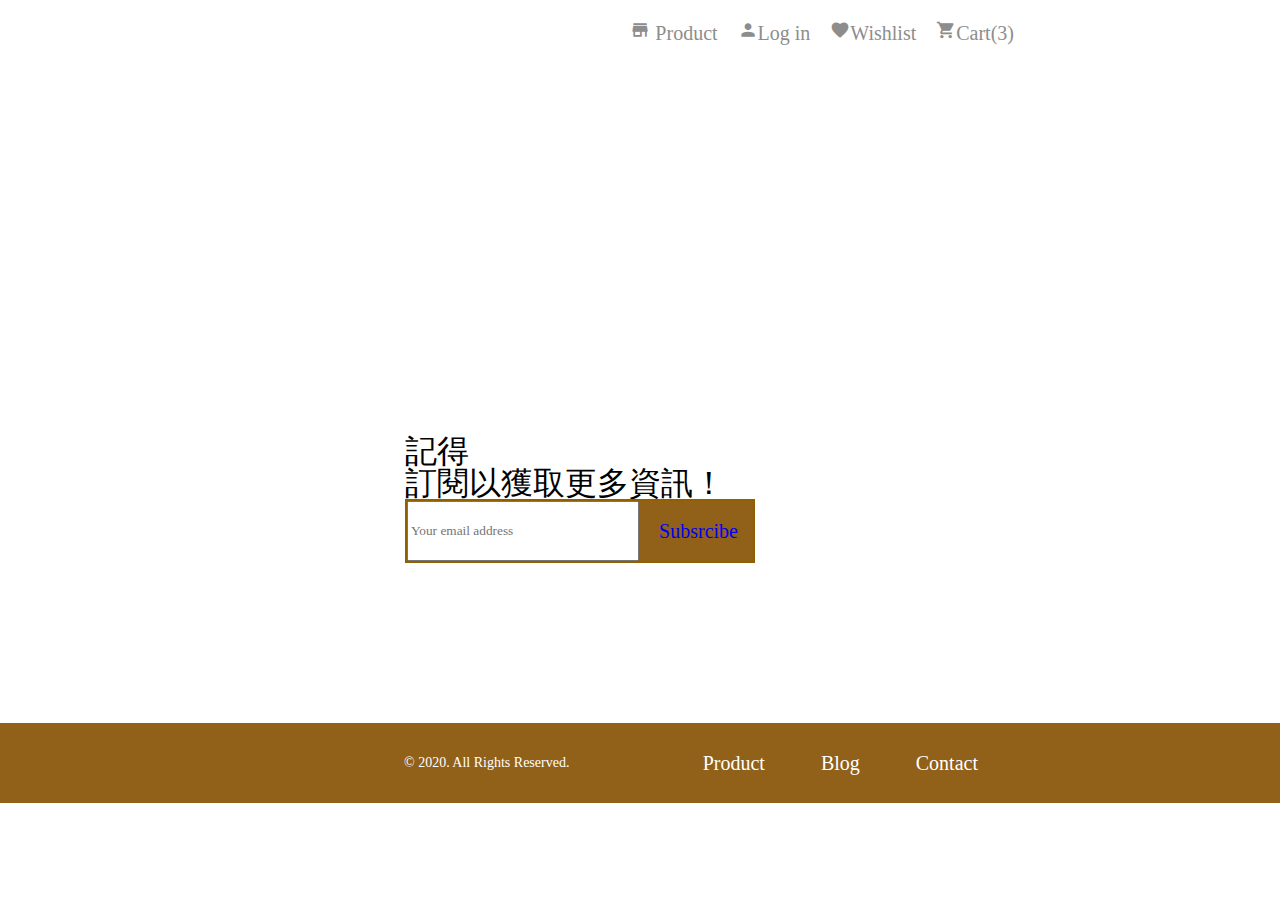
==== commit d82d8ee4: "Added Signup" ====
--- a/perfume-project/index.html
+++ b/perfume-project/index.html
@@ -11,7 +11,7 @@
     <script src="https://ajax.googleapis.com/ajax/libs/jquery/3.5.1/jquery.min.js"></script>
     <script>
         $(document).ready(function () {
-            $("#content").load("pages/home.html");
+            $("#content").load("pages/chanel.html");
             $("#home").click(function () {
                 $("#content").load("pages/home.html");
             });
@@ -23,9 +23,9 @@
                 $("#topBar").load("pages/topBar.html")
                 $("#content").load("pages/login.html");
             });
-            // $("#wishlist").click(function () {
-            //     $("#content").load("pages/wishlist.html");
-            // });
+            $("#register").click(function () {
+                $("#content").load("pages/signup.html");
+            });
             // $("#cart").click(function () {
             //     $("#content").load("pages/cart.html");
             // });
--- a/perfume-project/css/all.css
+++ b/perfume-project/css/all.css
@@ -358,9 +358,9 @@
   -webkit-box-align: center;
       -ms-flex-align: center;
           align-items: center;
-  -webkit-box-pack: justify;
-      -ms-flex-pack: justify;
-          justify-content: space-between;
+  -webkit-box-pack: center;
+      -ms-flex-pack: center;
+          justify-content: center;
 }
 .content img {
   width: 555px;
@@ -405,9 +405,9 @@
   -webkit-box-align: center;
       -ms-flex-align: center;
           align-items: center;
-  -webkit-box-pack: justify;
-      -ms-flex-pack: justify;
-          justify-content: space-between;
+  -webkit-box-pack: center;
+      -ms-flex-pack: center;
+          justify-content: center;
   margin-bottom: 60px;
 }
 .content-long img {
@@ -530,9 +530,9 @@
   -webkit-box-align: center;
       -ms-flex-align: center;
           align-items: center;
-  -webkit-box-pack: justify;
-      -ms-flex-pack: justify;
-          justify-content: space-between;
+  -webkit-box-pack: center;
+      -ms-flex-pack: center;
+          justify-content: center;
 }
 .content-en img {
   width: 555px;
@@ -608,9 +608,9 @@
   -webkit-box-align: center;
       -ms-flex-align: center;
           align-items: center;
-  -webkit-box-pack: justify;
-      -ms-flex-pack: justify;
-          justify-content: space-between;
+  -webkit-box-pack: center;
+      -ms-flex-pack: center;
+          justify-content: center;
 }
 .login img {
   width: 730px;
@@ -671,9 +671,9 @@
   -webkit-box-align: center;
       -ms-flex-align: center;
           align-items: center;
-  -webkit-box-pack: justify;
-      -ms-flex-pack: justify;
-          justify-content: space-between;
+  -webkit-box-pack: center;
+      -ms-flex-pack: center;
+          justify-content: center;
 }
 .product-list img {
   width: 255px;
@@ -709,4 +709,132 @@
 }
 .steps a {
   margin-right: 20px;
+  color: black;
+}
+
+.signup-form {
+  margin: 0 auto;
+  width: 60%;
+  height: auto;
+  display: -webkit-box;
+  display: -ms-flexbox;
+  display: flex;
+  -webkit-box-align: center;
+      -ms-flex-align: center;
+          align-items: center;
+  -webkit-box-pack: center;
+      -ms-flex-pack: center;
+          justify-content: center;
+  -webkit-box-align: start;
+      -ms-flex-align: start;
+          align-items: flex-start;
+  -webkit-box-pack: justify;
+      -ms-flex-pack: justify;
+          justify-content: space-between;
+}
+.signup-form .side-bar {
+  margin-right: 109px;
+  color: #848484;
+}
+.signup-form .side-bar h4 {
+  margin-bottom: 28px;
+}
+.signup-form .side-bar li {
+  margin-bottom: 24px;
+}
+.signup-form .side-bar li a {
+  display: block;
+  color: #848484;
+  font-size: 16px;
+  padding: 2px;
+}
+.signup-form .side-bar li a:hover {
+  border-bottom: 2px solid #916019;
+}
+.signup-form .profile {
+  color: #818a91;
+}
+.signup-form .profile .personal-change,
+.signup-form .profile .pwd-change {
+  color: black;
+  width: 635px;
+  border-bottom: 1px solid #818a91;
+  margin-bottom: 16px;
+  padding-bottom: 8px;
+}
+.signup-form .profile button {
+  background: #916019;
+  color: white;
+  width: 160px;
+  height: 38px;
+  border: none;
+  border-radius: 4px;
+}
+.signup-form .profile li {
+  margin-bottom: 36px;
+}
+.signup-form .profile li .mg-r {
+  margin-right: 31px;
+  display: inline;
+}
+.signup-form .profile li input {
+  width: 350px;
+  height: 38px;
+  color: #818a91;
+}
+.signup-form .profile li select {
+  width: 160px;
+  height: 38px;
+  color: #818a91;
+}
+.signup-form .profile li .gender {
+  width: 59px;
+  height: 38px;
+}
+.signup-form .profile .mg-l {
+  margin-left: 95px;
+}
+.signup-form .profile .checkbox {
+  width: 15px;
+  height: 15px;
+  color: #916019;
+}
+.signup-form .profile .password {
+  width: 446px;
+  display: -webkit-box;
+  display: -ms-flexbox;
+  display: flex;
+  -webkit-box-pack: justify;
+      -ms-flex-pack: justify;
+          justify-content: space-between;
+}
+.signup-form .member {
+  margin-left: 30px;
+  width: 255px;
+  color: #818a91;
+}
+.signup-form .member h5 {
+  margin-bottom: 9px;
+}
+.signup-form .member .material-icons {
+  font-size: 16px;
+  color: black;
+}
+.signup-form .member span {
+  margin-left: 6px;
+}
+.signup-form .member .member-details {
+  display: -webkit-box;
+  display: -ms-flexbox;
+  display: flex;
+  -webkit-box-pack: start;
+      -ms-flex-pack: start;
+          justify-content: flex-start;
+}
+.signup-form .member .member-details li {
+  margin-right: 31px;
+  margin-top: 16px;
+}
+.signup-form .member p {
+  color: #a5a5a5;
 }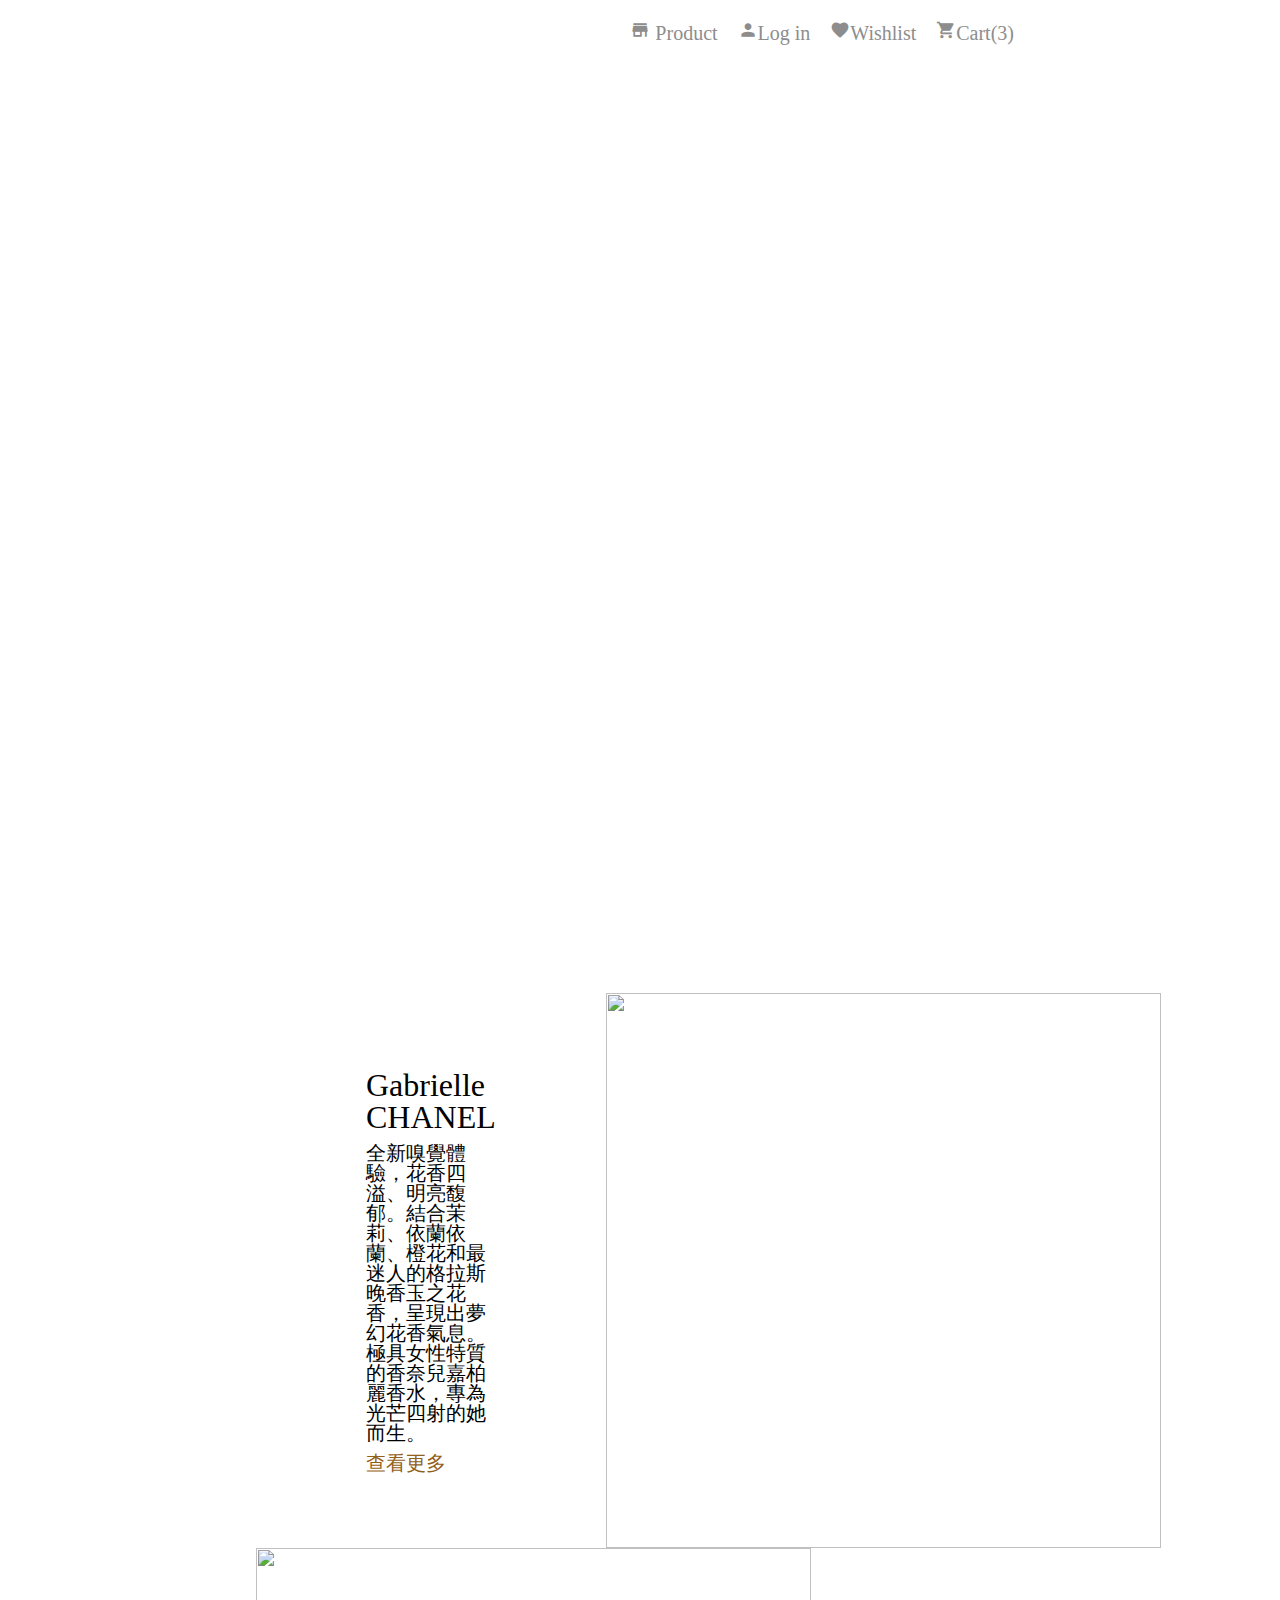
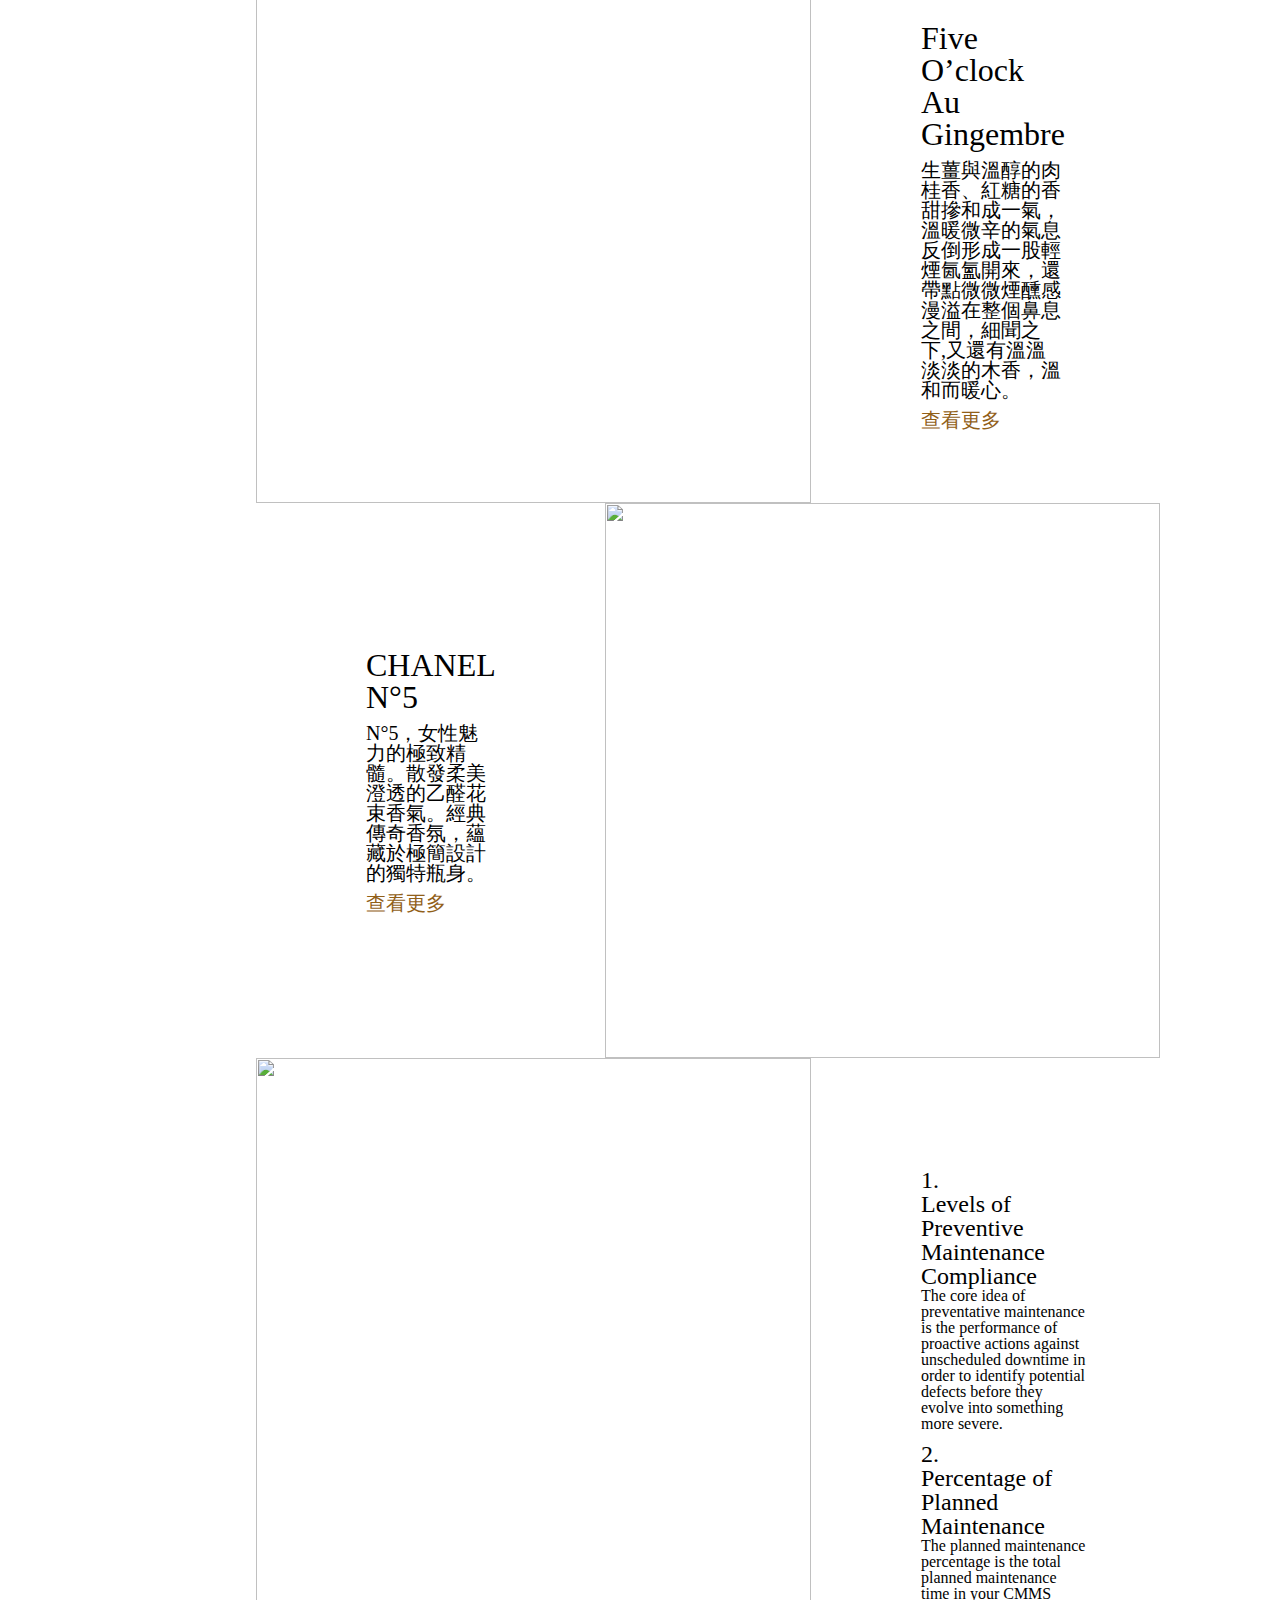
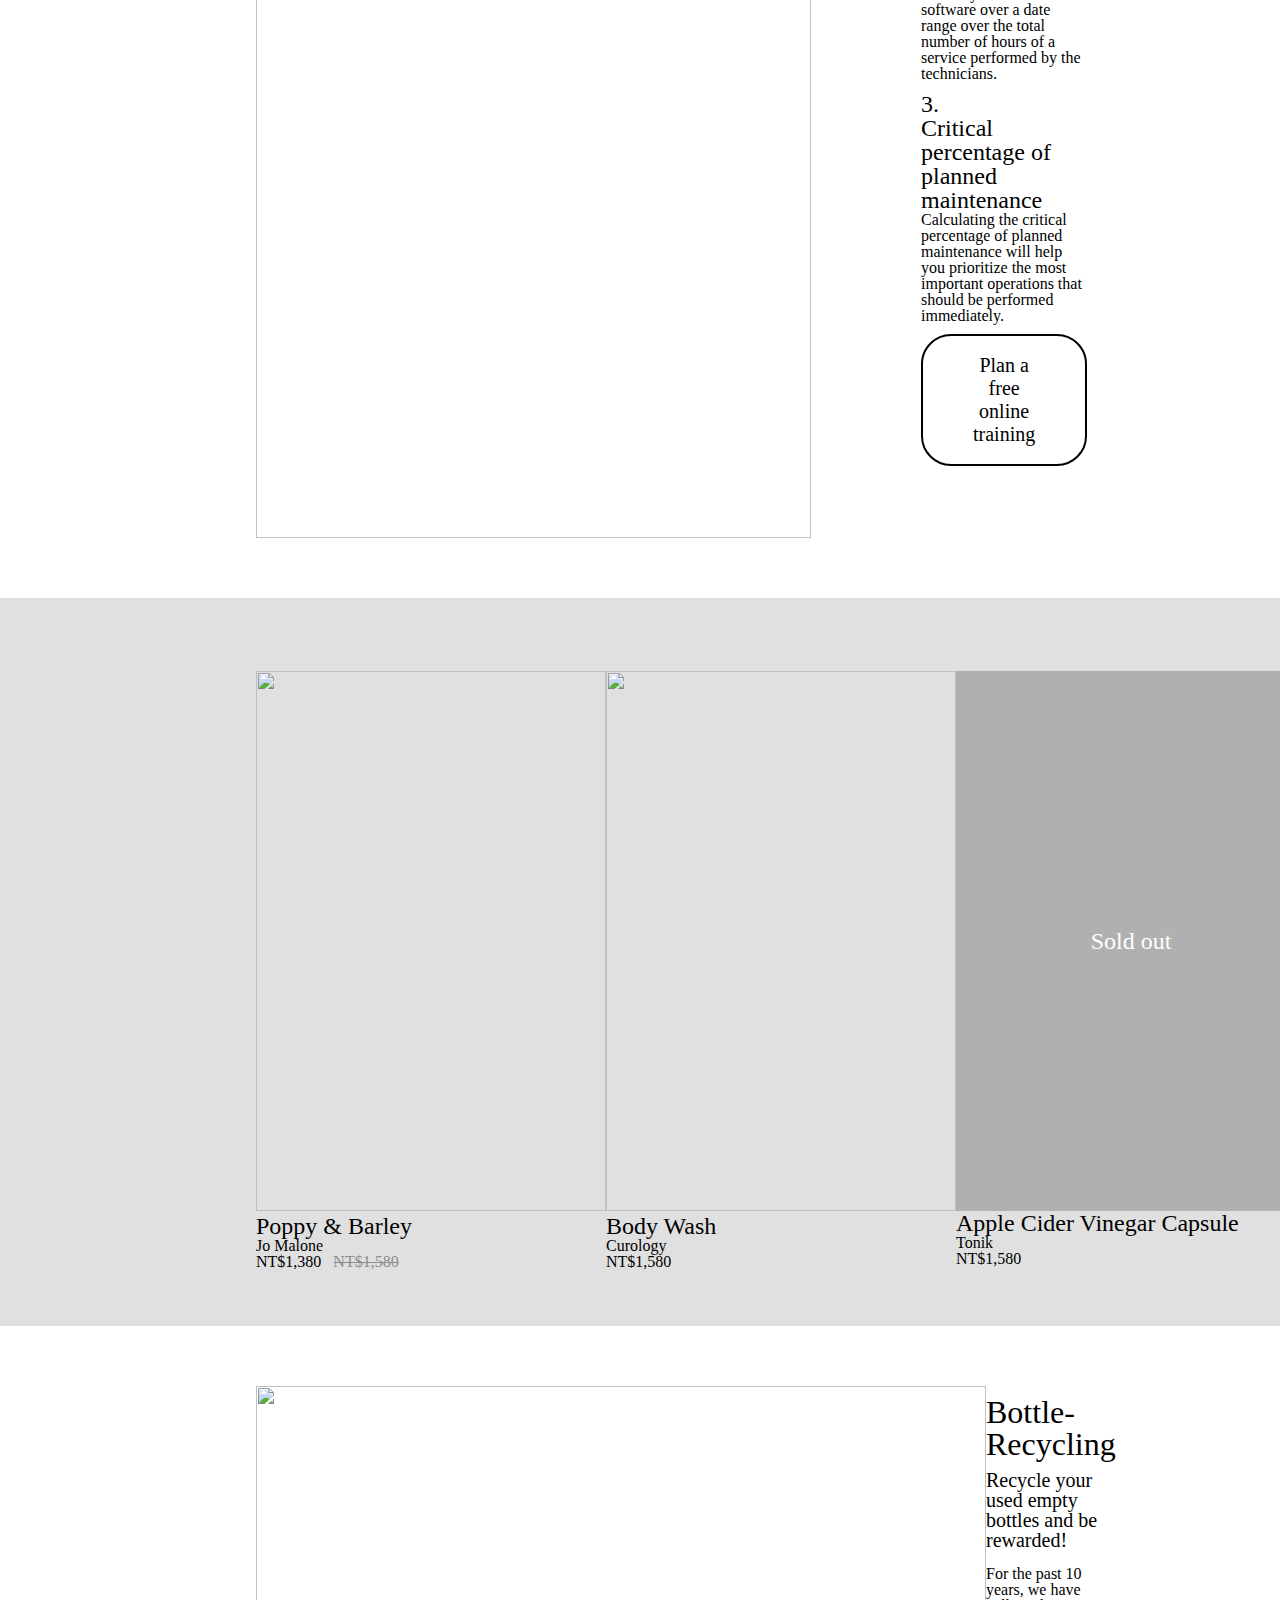
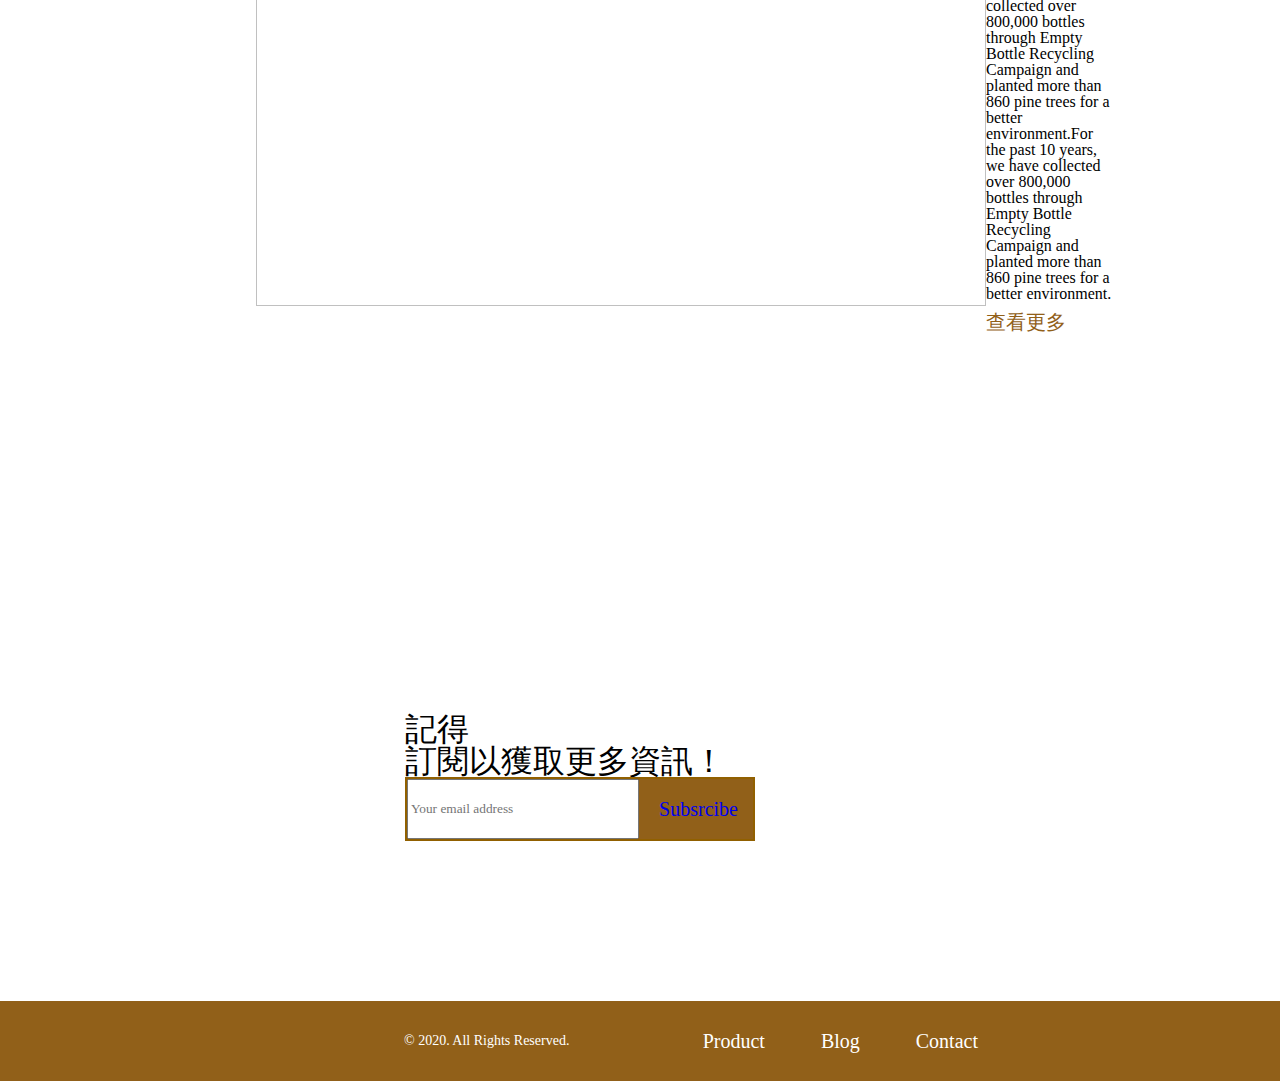
==== commit 8a45070a: "Added Chanel page" ====
--- a/perfume-project/index.html
+++ b/perfume-project/index.html
@@ -11,7 +11,7 @@
     <script src="https://ajax.googleapis.com/ajax/libs/jquery/3.5.1/jquery.min.js"></script>
     <script>
         $(document).ready(function () {
-            $("#content").load("pages/chanel.html");
+            $("#content").load("pages/home.html");
             $("#home").click(function () {
                 $("#content").load("pages/home.html");
             });
@@ -26,9 +26,6 @@
             $("#register").click(function () {
                 $("#content").load("pages/signup.html");
             });
-            // $("#cart").click(function () {
-            //     $("#content").load("pages/cart.html");
-            // });
         });
     </script>
 </head>
--- a/perfume-project/css/all.css
+++ b/perfume-project/css/all.css
@@ -218,6 +218,7 @@
   color: #8d8d8d;
   text-align: center;
   padding: 10px;
+  border: none;
 }
 .header .menu a span {
   font-size: 20px;
@@ -349,18 +350,12 @@
 }
 
 .content {
+  width: 60%;
+  height: auto;
+  display: -webkit-box;
+  display: -ms-flexbox;
+  display: flex;
   margin: 0 auto;
-  width: 60%;
-  height: auto;
-  display: -webkit-box;
-  display: -ms-flexbox;
-  display: flex;
-  -webkit-box-align: center;
-      -ms-flex-align: center;
-          align-items: center;
-  -webkit-box-pack: center;
-      -ms-flex-pack: center;
-          justify-content: center;
 }
 .content img {
   width: 555px;
@@ -396,18 +391,12 @@
 }
 
 .content-long {
+  width: 60%;
+  height: auto;
+  display: -webkit-box;
+  display: -ms-flexbox;
+  display: flex;
   margin: 0 auto;
-  width: 60%;
-  height: auto;
-  display: -webkit-box;
-  display: -ms-flexbox;
-  display: flex;
-  -webkit-box-align: center;
-      -ms-flex-align: center;
-          align-items: center;
-  -webkit-box-pack: center;
-      -ms-flex-pack: center;
-          justify-content: center;
   margin-bottom: 60px;
 }
 .content-long img {
@@ -521,18 +510,12 @@
 }
 
 .content-en {
+  width: 60%;
+  height: auto;
+  display: -webkit-box;
+  display: -ms-flexbox;
+  display: flex;
   margin: 0 auto;
-  width: 60%;
-  height: auto;
-  display: -webkit-box;
-  display: -ms-flexbox;
-  display: flex;
-  -webkit-box-align: center;
-      -ms-flex-align: center;
-          align-items: center;
-  -webkit-box-pack: center;
-      -ms-flex-pack: center;
-          justify-content: center;
 }
 .content-en img {
   width: 555px;
@@ -599,18 +582,12 @@
 }
 
 .login {
+  width: 60%;
+  height: auto;
+  display: -webkit-box;
+  display: -ms-flexbox;
+  display: flex;
   margin: 0 auto;
-  width: 60%;
-  height: auto;
-  display: -webkit-box;
-  display: -ms-flexbox;
-  display: flex;
-  -webkit-box-align: center;
-      -ms-flex-align: center;
-          align-items: center;
-  -webkit-box-pack: center;
-      -ms-flex-pack: center;
-          justify-content: center;
 }
 .login img {
   width: 730px;
@@ -662,18 +639,19 @@
 }
 
 .product-list {
+  width: 60%;
+  height: auto;
+  display: -webkit-box;
+  display: -ms-flexbox;
+  display: flex;
   margin: 0 auto;
-  width: 60%;
-  height: auto;
-  display: -webkit-box;
-  display: -ms-flexbox;
-  display: flex;
-  -webkit-box-align: center;
-      -ms-flex-align: center;
-          align-items: center;
-  -webkit-box-pack: center;
-      -ms-flex-pack: center;
-          justify-content: center;
+  -webkit-box-align: center;
+      -ms-flex-align: center;
+          align-items: center;
+  -webkit-box-pack: justify;
+      -ms-flex-pack: justify;
+          justify-content: space-between;
+  margin-bottom: 58px;
 }
 .product-list img {
   width: 255px;
@@ -713,18 +691,12 @@
 }
 
 .signup-form {
+  width: 60%;
+  height: auto;
+  display: -webkit-box;
+  display: -ms-flexbox;
+  display: flex;
   margin: 0 auto;
-  width: 60%;
-  height: auto;
-  display: -webkit-box;
-  display: -ms-flexbox;
-  display: flex;
-  -webkit-box-align: center;
-      -ms-flex-align: center;
-          align-items: center;
-  -webkit-box-pack: center;
-      -ms-flex-pack: center;
-          justify-content: center;
   -webkit-box-align: start;
       -ms-flex-align: start;
           align-items: flex-start;
@@ -837,4 +809,85 @@
 }
 .signup-form .member p {
   color: #a5a5a5;
+}
+
+.product-chanel {
+  width: 60%;
+  height: auto;
+  display: -webkit-box;
+  display: -ms-flexbox;
+  display: flex;
+  margin: 0 auto;
+  -webkit-box-pack: start;
+      -ms-flex-pack: start;
+          justify-content: flex-start;
+  -webkit-box-align: start;
+      -ms-flex-align: start;
+          align-items: flex-start;
+}
+.product-chanel .img-w {
+  width: 730px;
+  height: auto;
+}
+.product-chanel .img-l {
+  width: 350px;
+  height: auto;
+}
+.product-chanel .mg-r {
+  margin-right: 26px;
+}
+.product-chanel .mb-1 {
+  margin-bottom: 8px;
+}
+.product-chanel .mb-4 {
+  margin-bottom: 32px;
+}
+.product-chanel .mb-20 {
+  margin-bottom: 20px;
+}
+.product-chanel .side-imgs {
+  width: 730px;
+  margin-right: 30px;
+}
+.product-chanel .desc {
+  width: 350px;
+}
+.product-chanel .desc .desc-t {
+  margin-bottom: 80px;
+}
+.product-chanel .desc .desc-t h2 {
+  text-align: left;
+  padding-bottom: 15px;
+}
+.product-chanel .desc .desc-t .add-cart a {
+  width: 350px;
+  display: -webkit-box;
+  display: -ms-flexbox;
+  display: flex;
+  -webkit-box-pack: start;
+      -ms-flex-pack: start;
+          justify-content: flex-start;
+  -webkit-box-align: center;
+      -ms-flex-align: center;
+          align-items: center;
+  background: #916019;
+  border: 1px solid #916000;
+  border-radius: 2%;
+  color: white;
+}
+.product-chanel .desc .desc-t .add-cart a select {
+  width: 50%;
+  height: 60px;
+  margin-right: 35px;
+}
+.product-chanel .desc .desc-t .add-favorite a {
+  color: black;
+}
+.product-chanel .desc .desc-t .add-favorite span {
+  color: #916019;
+  font-size: 20px;
+}
+.product-chanel .desc .desc-b h5 {
+  font-weight: bold;
+  margin-bottom: 8px;
 }